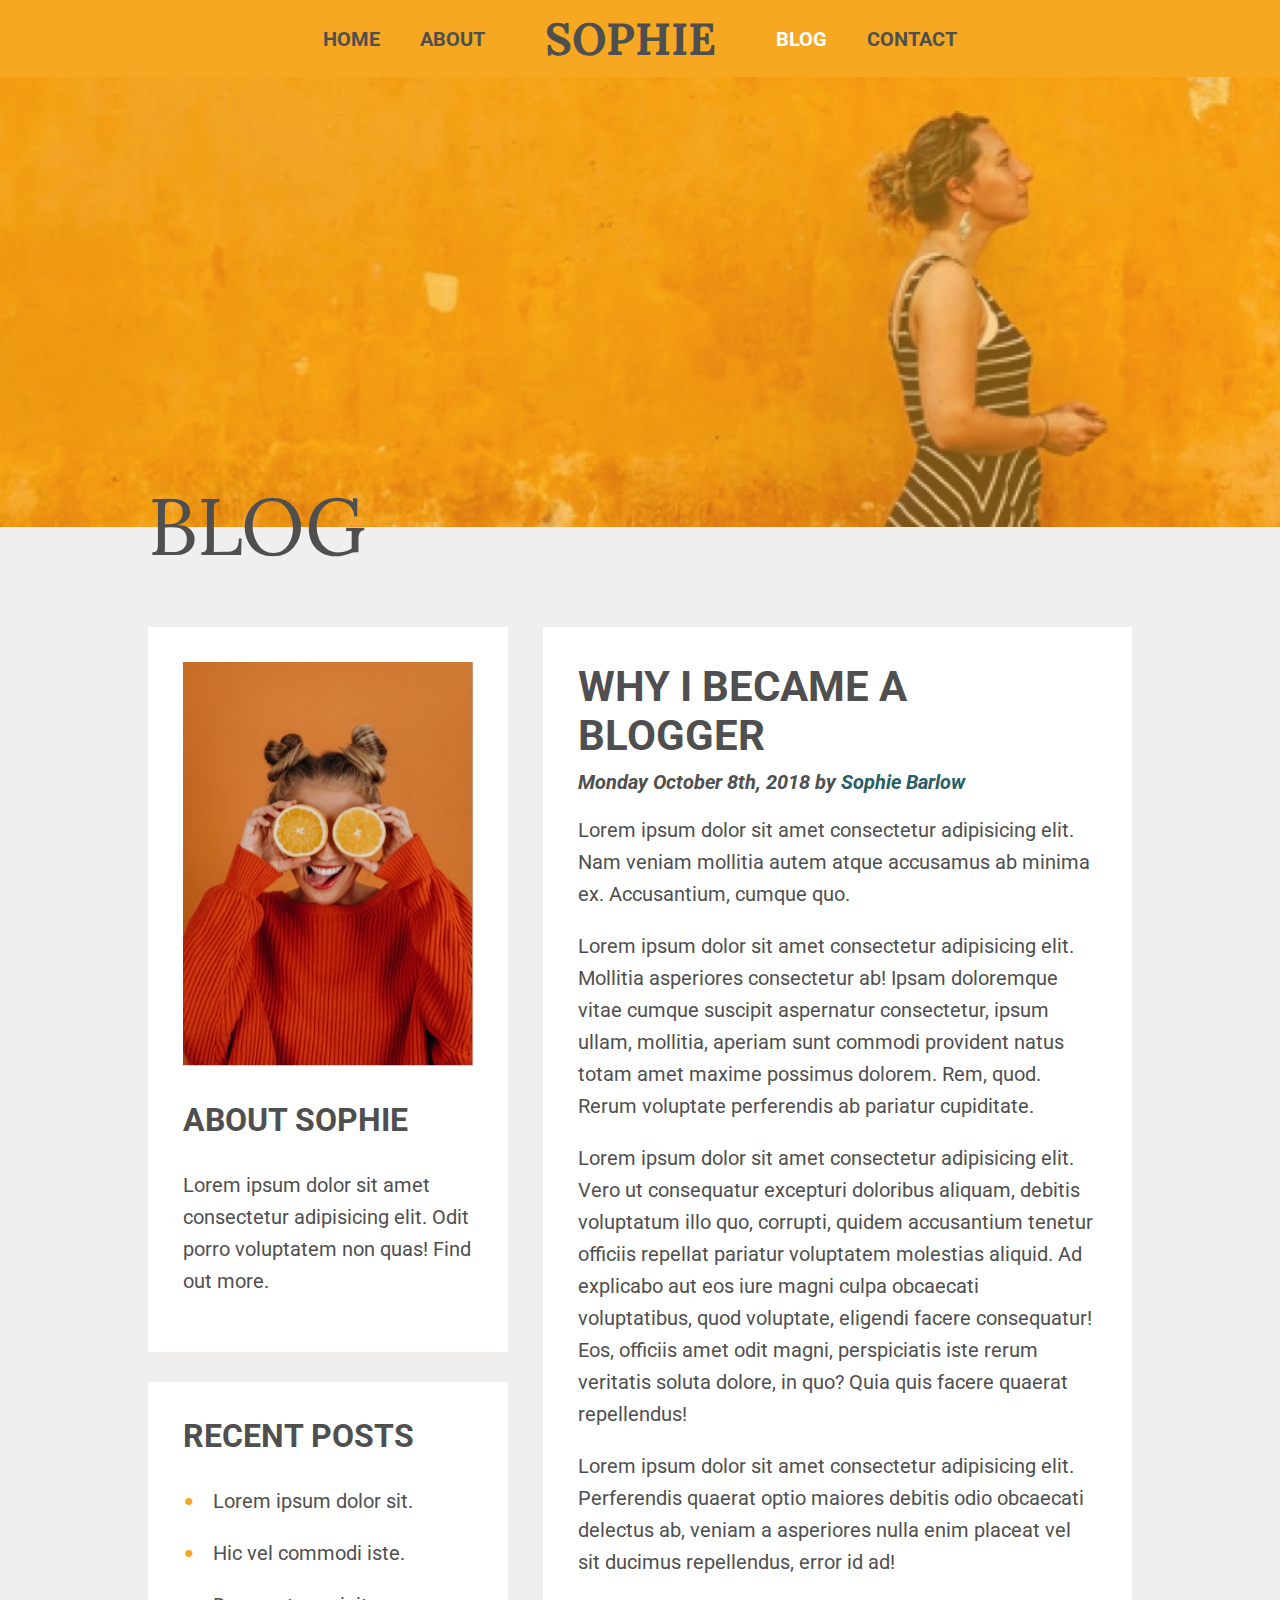
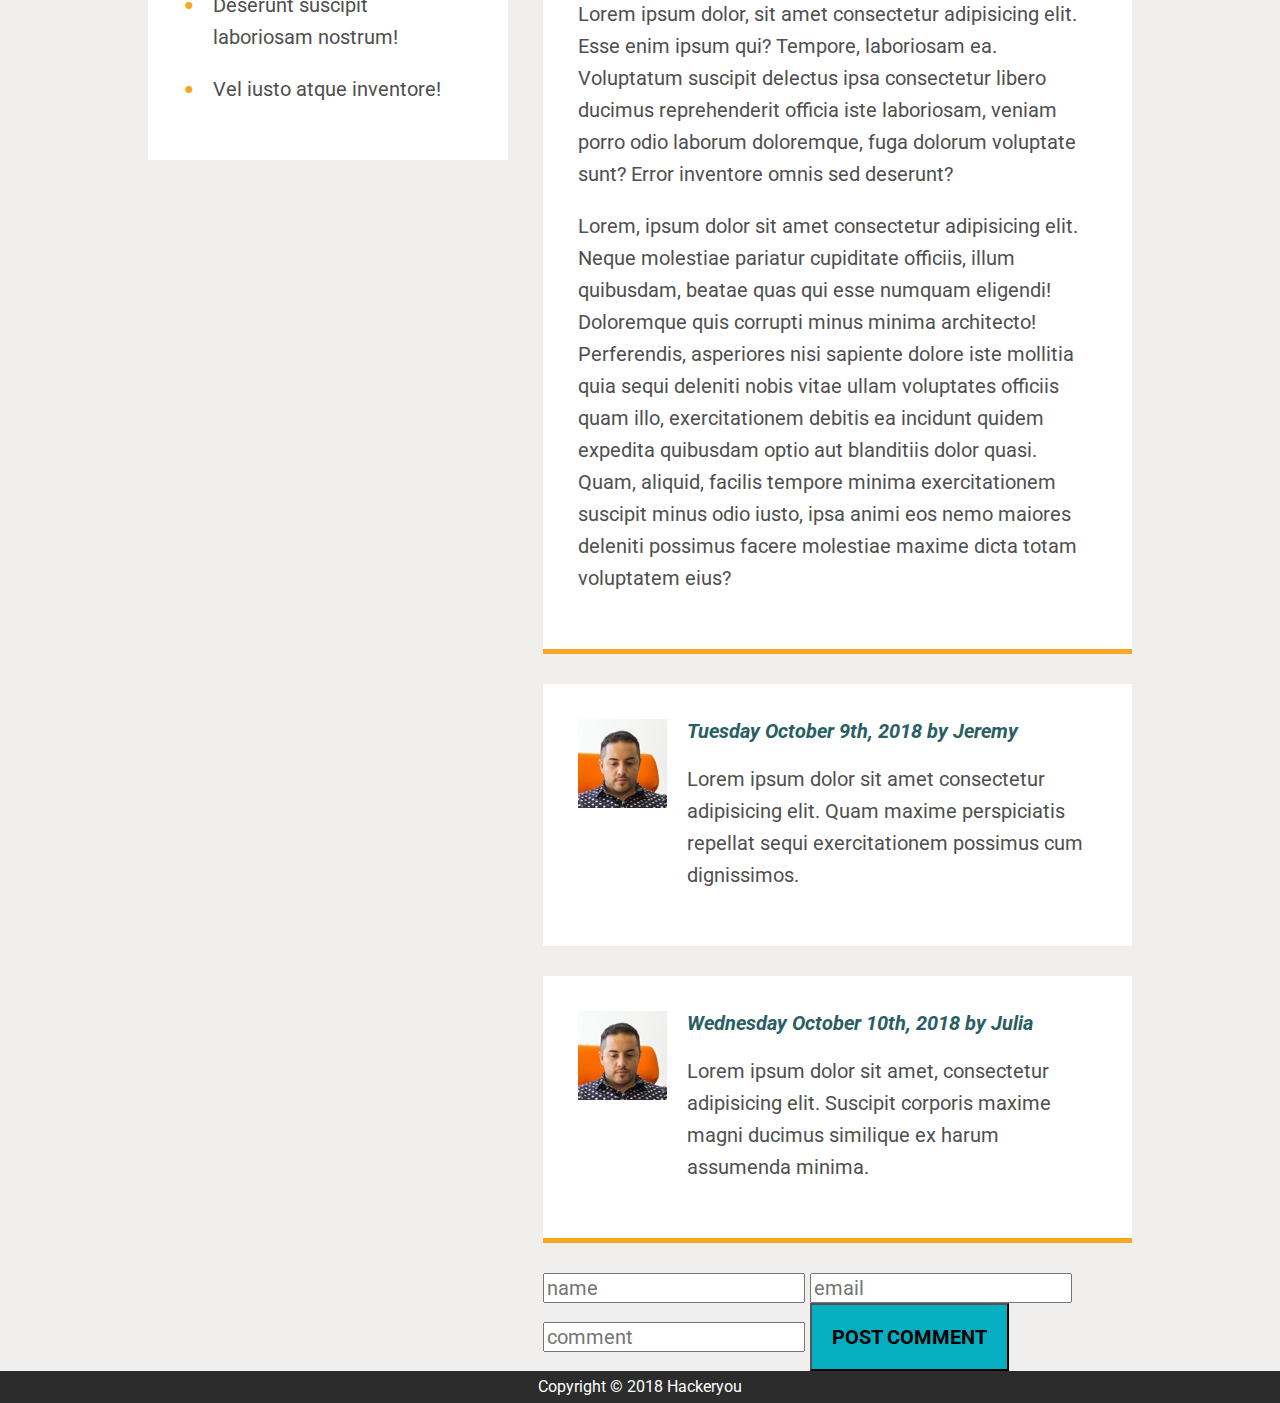
==== blog.html @ 3fe265e9 "blog done" ====
<!DOCTYPE html>
<html lang="en">
<head>
    <meta charset="UTF-8">
    <meta name="viewport" content="width=device-width, initial-scale=1.0">
    <meta http-equiv="X-UA-Compatible" content="ie=edge">
    <title>Blog</title>
    <link href="https://fonts.googleapis.com/css?family=Lora:700|Roboto:400,700" rel="stylesheet">
    <link rel="stylesheet" href="https://use.fontawesome.com/releases/v5.5.0/css/all.css" integrity="sha384-B4dIYHKNBt8Bc12p+WXckhzcICo0wtJAoU8YZTY5qE0Id1GSseTk6S+L3BlXeVIU"
        crossorigin="anonymous">
    <link rel="stylesheet" href="styles/style.css">
</head>
<body>
    <header>
        <nav class="header-nav">
            <ul class="header-nav__list">
                <li class="header-nav__item"><a class="header-nav__item-link" href="#">Home</a></li>
                <li class="header-nav__item"><a class="header-nav__item-link" href="#">About</a></li>
                <li class="header-nav__item header-nav__item--logo"><a class="header-nav__item-link" href="#">
                        <h2 class="logo">Sophie</h2>
                    </a></li>
                <li class="header-nav__item header-nav__item--active"><a class="header-nav__item-link" href="#">Blog</a></li>
                <li class="header-nav__item"><a class="header-nav__item-link" href="#">Contact</a></li>
            </ul>
        </nav>
        <section class="hero--blog">
            <!-- <div class="heading-image--blog">
                <img src="./assets/blog-image-1.jpg" alt="Sophie, running in front of a yellow wall.">
            </div> -->

            <div class="wrapper">
                <div class="hero__element--secondary">
                    <h1 class="title title--blog">Blog</h1>
                </div>
            </div>
        </section>        
    </header>    
    <main class="blog">
        <div class="wrapper">
            <aside class="blog__aside">
                <div class="tile tile--flex">
                    <figure class="tile__image tile__image--large">
                        <img src="assets/blog-image-2.jpg" alt="">
                    </figure>
                    <div class="tile__contents">
                        <h3 class="tile__heading tile__heading--small">About Sophie</h3>
                        <p class="paragraph">Lorem ipsum dolor sit amet consectetur adipisicing elit. Odit porro voluptatem non quas! <a href="#">Find out more.</a></p>
                    </div>
                </div>
                <div class="tile">
                    <div class="tile__contents">
                        <h3 class="tile__heading tile__heading--small">Recent Posts</h3>
                        <ul class="tile__list">
                            <li class="tile__list-item tile__list-item--decorated">
                                <p class="paragraph">Lorem ipsum dolor sit.</p>
                            </li>
                            <li class="tile__list-item tile__list-item--decorated">
                                <p class="paragraph">Hic vel commodi iste.</p>
                            </li>
                            <li class="tile__list-item tile__list-item--decorated">
                                <p class="paragraph">Deserunt suscipit laboriosam nostrum!</p>
                            </li>
                            <li class="tile__list-item tile__list-item--decorated">
                                <p class="paragraph">Vel iusto atque inventore!</p>
                            </li>
                        </ul>
                    </div>
                </div>
            </aside>
            <section class="blog__main">
                <div class="tile tile--border">
                    <div class="tile__contents">
                        <h2 class="tile__heading tile__heading--large">Why I became a blogger</h2>
                        <h4 class="tile__date-and-author blog__date-and-author--most-recent">Monday October 8th, 2018 by <span class="author-name">Sophie Barlow</span></h4>
                        <p class="paragraph">Lorem ipsum dolor sit amet consectetur adipisicing elit. Nam veniam mollitia autem atque accusamus ab minima ex. Accusantium, cumque quo.</p>
                        <p class="paragraph">Lorem ipsum dolor sit amet consectetur adipisicing elit. Mollitia asperiores consectetur ab! Ipsam doloremque vitae cumque suscipit aspernatur consectetur, ipsum ullam, mollitia, aperiam sunt commodi provident natus totam amet maxime possimus dolorem. Rem, quod. Rerum voluptate perferendis ab pariatur cupiditate.</p>
                        <p class="paragraph">Lorem ipsum dolor sit amet consectetur adipisicing elit. Vero ut consequatur excepturi doloribus aliquam, debitis voluptatum illo quo, corrupti, quidem accusantium tenetur officiis repellat pariatur voluptatem molestias aliquid. Ad explicabo aut eos iure magni culpa obcaecati voluptatibus, quod voluptate, eligendi facere consequatur! Eos, officiis amet odit magni, perspiciatis iste rerum veritatis soluta dolore, in quo? Quia quis facere quaerat repellendus!</p>
                        <p class="paragraph">Lorem ipsum dolor sit amet consectetur adipisicing elit. Perferendis quaerat optio maiores debitis odio obcaecati delectus ab, veniam a asperiores nulla enim placeat vel sit ducimus repellendus, error id ad!</p>
                        <p class="paragraph">Lorem ipsum dolor, sit amet consectetur adipisicing elit. Esse enim ipsum qui? Tempore, laboriosam ea. Voluptatum suscipit delectus ipsa consectetur libero ducimus reprehenderit officia iste laboriosam, veniam porro odio laborum doloremque, fuga dolorum voluptate sunt? Error inventore omnis sed deserunt?</p>
                        <p class="paragraph">Lorem, ipsum dolor sit amet consectetur adipisicing elit. Neque molestiae pariatur cupiditate officiis, illum quibusdam, beatae quas qui esse numquam eligendi! Doloremque quis corrupti minus minima architecto! Perferendis, asperiores nisi sapiente dolore iste mollitia quia sequi deleniti nobis vitae ullam voluptates officiis quam illo, exercitationem debitis ea incidunt quidem expedita quibusdam optio aut blanditiis dolor quasi. Quam, aliquid, facilis tempore minima exercitationem suscipit minus odio iusto, ipsa animi eos nemo maiores deleniti possimus facere molestiae maxime dicta totam voluptatem eius?</p>
                    </div>    
                </div>
                <div class="tile tile--author-image">
                    <figure class="author-image">
                        <img src="assets/blog-image-3.jpg" alt="">
                    </figure>
                    <div class="tile__contents">
                        <h4 class="tile__date-and-author tile__date-and-author--archive">Tuesday October 9th, 2018 by Jeremy</h4>
                        <p class="paragraph">Lorem ipsum dolor sit amet consectetur adipisicing elit. Quam maxime perspiciatis repellat sequi exercitationem possimus cum dignissimos.</p>
                    </div>
                </div>
                <div class="tile tile--border tile--author-image">
                    <figure class="author-image">
                        <img src="assets/blog-image-3.jpg" alt="">
                    </figure>
                    <div class="tile__contents">
                        <h4 class="tile__date-and-author tile__date-and-author--archive">Wednesday October 10th, 2018 by Julia</h4>
                        <p class="paragraph">Lorem ipsum dolor sit amet, consectetur adipisicing elit. Suscipit corporis maxime magni ducimus similique ex harum assumenda minima.</p>
                    </div>
                </div>
                <form action="" class="form-styling">
                    <label for="name-of-commenter" class="visuallyHidden"></label>
                    <input type="text" id="name-of-commenter" placeholder="name">
                    <label for="email-of-commenter" class="visuallyHidden"></label>
                    <input type="email" id="email-of-commenter" placeholder="email">
                    <label for="comments" class="visuallyHidden"></label>
                    <input type="text" id="comments" placeholder="comment">
                    <button class="btn">Post comment</button>
                </form>
            </section>
        </div>
    </main> 
    <footer class="legal">
        <p>Copyright &copy; 2018 Hackeryou</p>
    </footer>


</body>
</html>
---- styles/style.css ----
article, aside, details, figcaption, figure, footer, header, hgroup, nav, section, summary {
  display: block; }

audio, canvas, video {
  display: inline-block; }

audio:not([controls]) {
  display: none;
  height: 0; }

[hidden] {
  display: none; }

html {
  font-family: sans-serif;
  -webkit-text-size-adjust: 100%;
  -ms-text-size-adjust: 100%; }

a:focus {
  outline: thin dotted; }

a:active, a:hover {
  outline: 0; }

h1 {
  font-size: 2em; }

abbr[title] {
  border-bottom: 1px dotted; }

b, strong {
  font-weight: 700; }

dfn {
  font-style: italic; }

mark {
  background: #ff0;
  color: #000; }

code, kbd, pre, samp {
  font-family: monospace, serif;
  font-size: 1em; }

pre {
  white-space: pre-wrap;
  word-wrap: break-word; }

q {
  quotes: \201C \201D \2018 \2019; }

small {
  font-size: 80%; }

sub, sup {
  font-size: 75%;
  line-height: 0;
  position: relative;
  vertical-align: baseline; }

sup {
  top: -.5em; }

sub {
  bottom: -.25em; }

img {
  border: 0; }

svg:not(:root) {
  overflow: hidden; }

fieldset {
  border: 1px solid silver;
  margin: 0 2px;
  padding: .35em .625em .75em; }

button, input, select, textarea {
  font-family: inherit;
  font-size: 100%;
  margin: 0; }

button, input {
  line-height: normal; }

button, html input[type=button], input[type=reset], input[type=submit] {
  -webkit-appearance: button;
  cursor: pointer; }

button[disabled], input[disabled] {
  cursor: default; }

input[type=checkbox], input[type=radio] {
  -webkit-box-sizing: border-box;
  box-sizing: border-box;
  padding: 0; }

input[type=search] {
  -webkit-appearance: textfield;
  -moz-box-sizing: content-box;
  -webkit-box-sizing: content-box;
  box-sizing: content-box; }

input[type=search]::-webkit-search-cancel-button, input[type=search]::-webkit-search-decoration {
  -webkit-appearance: none; }

textarea {
  overflow: auto;
  vertical-align: top; }

table {
  border-collapse: collapse;
  border-spacing: 0; }

body, figure {
  margin: 0; }

legend, button::-moz-focus-inner, input::-moz-focus-inner {
  border: 0;
  padding: 0; }

.clearfix:after {
  visibility: hidden;
  display: block;
  font-size: 0;
  content: '';
  clear: both;
  height: 0; }

* {
  -moz-box-sizing: border-box;
  -webkit-box-sizing: border-box;
  box-sizing: border-box; }

html {
  font-size: 62.5%; }

body {
  font-family: 'Roboto', sans-serif;
  color: #4f4f4f;
  font-weight: 400;
  font-size: 2rem; }

.visuallyhidden:not(:focus):not(:active) {
  position: absolute;
  width: 1px;
  height: 1px;
  margin: -1px;
  border: 0;
  padding: 0;
  white-space: nowrap;
  -webkit-clip-path: inset(100%);
  clip-path: inset(100%);
  clip: rect(0 0 0 0);
  overflow: hidden; }

img {
  display: block;
  width: 100%; }

li,
ul {
  padding: 0;
  margin: 0; }

li {
  list-style: none; }

h1, h2, h3, h4 {
  margin: 0;
  padding: 0; }

a {
  color: inherit;
  text-decoration: inherit; }

.wrapper {
  max-width: 1280px;
  width: 80%;
  margin: 0 auto;
  padding: 0 20px; }

.paragraph {
  font-family: 'Roboto', sans-serif;
  color: #4f4f4f;
  font-weight: bold;
  text-decoration: none;
  font-size: 2rem;
  font-weight: 400;
  line-height: 32px;
  padding-bottom: 40px; }

.tile {
  padding: 20px;
  background: #fff;
  margin-bottom: 20px; }

.header-nav {
  background: #f6a823;
  font-family: 'Roboto', sans-serif;
  color: #4f4f4f;
  font-weight: bold;
  text-decoration: none;
  font-size: 2rem; }
  .header-nav__list {
    display: -webkit-box;
    display: -ms-flexbox;
    display: flex;
    -webkit-box-pack: center;
    -ms-flex-pack: center;
    justify-content: center;
    -webkit-box-align: center;
    -ms-flex-align: center;
    align-items: center;
    text-transform: uppercase; }
  .header-nav__item {
    display: -webkit-box;
    display: -ms-flexbox;
    display: flex;
    list-style: none;
    margin: none; }
    .header-nav__item--logo {
      padding: 0 20px;
      list-style: none;
      font-family: 'Lora', serif;
      color: #4f4f4f;
      font-weight: 400;
      text-decoration: none;
      font-size: 3rem; }
    .header-nav__item--active {
      color: #fff; }
  .header-nav__item-link {
    padding: 10px 20px; }

.hero--index {
  background-color: #f6a823;
  display: -webkit-box;
  display: -ms-flexbox;
  display: flex;
  -webkit-box-align: center;
  -ms-flex-align: center;
  align-items: center; }

.hero--blog, .hero--contact {
  background-image: url(../assets/blog-image-1.jpg);
  background-size: cover;
  background-position: center;
  background-repeat: no-repeat;
  height: 50vh;
  display: -webkit-box;
  display: -ms-flexbox;
  display: flex;
  -webkit-box-align: end;
  -ms-flex-align: end;
  align-items: flex-end; }

.hero--contact {
  background-image: url(../assets/contact-image-1.jpg); }

.hero--index-flex-wrapper {
  display: -webkit-box;
  display: -ms-flexbox;
  display: flex;
  -webkit-box-pack: justify;
  -ms-flex-pack: justify;
  justify-content: space-between;
  -webkit-box-align: center;
  -ms-flex-align: center;
  align-items: center; }

.hero__element--primary {
  display: -webkit-box;
  display: -ms-flexbox;
  display: flex;
  -webkit-box-align: center;
  -ms-flex-align: center;
  align-items: center;
  padding-right: 20px;
  position: relative; }
  .hero__element--primary::before {
    content: "";
    display: block;
    background-image: url(../assets/circle-text.png);
    background-repeat: no-repeat;
    width: 250px;
    height: 250px;
    position: absolute;
    top: -37px;
    left: -54px; }

.hero__element--secondary {
  position: relative;
  top: 30px; }

.hero__element--image {
  width: 45.6%;
  -webkit-box-shadow: 20px 20px #fff;
  box-shadow: 20px 20px #fff;
  position: relative;
  top: 40px; }

.title {
  text-transform: uppercase; }
  .title--index {
    font-family: 'Lora', serif;
    color: #4f4f4f;
    font-weight: 400;
    text-decoration: none;
    font-size: 12rem; }
  .title--blog, .title--contact {
    font-family: 'Lora', serif;
    color: #4f4f4f;
    font-weight: 400;
    text-decoration: none;
    font-size: 8rem;
    position: relative;
    top: 20px; }

.section-blurb {
  padding: 100px 0 120px 0; }
  .section-blurb .wrapper {
    display: -webkit-box;
    display: -ms-flexbox;
    display: flex; }
  .section-blurb__image {
    width: 30%;
    height: 100%;
    margin-right: 40px;
    -webkit-box-shadow: 20px 20px #f6a823;
    box-shadow: 20px 20px #f6a823; }
  .section-blurb__contents--beside-image {
    width: 65%; }
  .section-blurb--grey {
    background-color: #f0efed; }
  .section-blurb__heading, .tile__heading {
    text-transform: uppercase;
    padding: 0 0 10px 0; }
    .section-blurb__heading--large, .tile__heading--large {
      font-family: 'Roboto', sans-serif;
      color: #4f4f4f;
      font-weight: bold;
      text-decoration: none;
      font-size: 4.2rem; }
    .section-blurb__heading--small, .tile__heading--small {
      font-family: 'Roboto', sans-serif;
      color: #4f4f4f;
      font-weight: bold;
      text-decoration: none;
      font-size: 3.2rem; }

.btn {
  background: #05afc1;
  padding: 20px;
  text-transform: uppercase;
  font-weight: bold; }

.blog-preview--first {
  background: -webkit-gradient(linear, left top, right top, color-stop(50%, #a82706), color-stop(50%, rgba(0, 0, 0, 0)));
  background: -webkit-linear-gradient(left, #a82706 50%, rgba(0, 0, 0, 0) 50%);
  background: -o-linear-gradient(left, #a82706 50%, rgba(0, 0, 0, 0) 50%);
  background: linear-gradient(to right, #a82706 50%, rgba(0, 0, 0, 0) 50%);
  position: relative;
  top: -40px; }
  .blog-preview--first .section-blurb {
    padding: 70px 0 90px 100px; }
    .blog-preview--first .section-blurb__contents {
      position: relative;
      top: 70px; }
  .blog-preview--first .blog-preview__graphic {
    position: relative;
    top: -20px;
    right: 20px; }
  .blog-preview--first .blog-preview__content {
    position: relative;
    top: 70px; }

.blog-preview--second {
  background: -webkit-gradient(linear, left top, right top, color-stop(50%, rgba(0, 0, 0, 0)), color-stop(50%, #f6a823));
  background: -webkit-linear-gradient(left, rgba(0, 0, 0, 0) 50%, #f6a823 50%);
  background: -o-linear-gradient(left, rgba(0, 0, 0, 0) 50%, #f6a823 50%);
  background: linear-gradient(to right, rgba(0, 0, 0, 0) 50%, #f6a823 50%);
  position: relative;
  bottom: -40px; }
  .blog-preview--second .section-blurb {
    padding: 70px 100px 90px 0;
    text-align: right; }
    .blog-preview--second .section-blurb__contents {
      position: relative;
      bottom: 90px; }
  .blog-preview--second .wrapper {
    -webkit-box-orient: horizontal;
    -webkit-box-direction: reverse;
    -ms-flex-direction: row-reverse;
    flex-direction: row-reverse; }
  .blog-preview--second .blog-preview__graphic {
    position: relative;
    top: -20px;
    right: 20px; }

.blog-preview--first .wrapper,
.blog-preview--second .wrapper {
  display: -webkit-box;
  display: -ms-flexbox;
  display: flex; }

.blog-preview__contents {
  width: 50%; }

.blog-preview__graphic {
  width: 50%; }

.site-map-nav {
  background: #f0efed; }
  .site-map-nav__list {
    display: -webkit-box;
    display: -ms-flexbox;
    display: flex;
    -ms-flex-wrap: wrap;
    flex-wrap: wrap;
    padding: 100px 0; }
  .site-map-nav__item {
    -webkit-box-flex: 1;
    -ms-flex: 1 0 450px;
    flex: 1 0 450px;
    list-style: none;
    padding-left: 30px; }
  .site-map-nav__icon-and-blurb {
    display: -webkit-box;
    display: -ms-flexbox;
    display: flex; }
  .site-map-nav__icon {
    display: -webkit-box;
    display: -ms-flexbox;
    display: flex;
    padding-right: 20px; }
    .site-map-nav__icon .icon {
      background: #f6a823;
      border-radius: 50%;
      width: 35px;
      height: 35px;
      display: -webkit-box;
      display: -ms-flexbox;
      display: flex;
      -webkit-box-pack: center;
      -ms-flex-pack: center;
      justify-content: center;
      -webkit-box-align: center;
      -ms-flex-align: center;
      align-items: center; }
  .site-map-nav .section-blurb {
    padding: 0; }

.gallery__list {
  display: -webkit-box;
  display: -ms-flexbox;
  display: flex;
  -ms-flex-pack: distribute;
  justify-content: space-around;
  -ms-flex-wrap: wrap;
  flex-wrap: wrap;
  padding: 100px 0; }

.gallery__item {
  -webkit-box-flex: 1;
  -ms-flex-positive: 1;
  flex-grow: 1;
  max-width: 31%;
  min-width: 300px;
  padding-bottom: 20px; }

.blog {
  background: #f0efed;
  padding-top: 100px; }
  .blog .wrapper {
    display: -webkit-box;
    display: -ms-flexbox;
    display: flex;
    -ms-flex-wrap: wrap;
    flex-wrap: wrap;
    -webkit-box-pack: justify;
    -ms-flex-pack: justify;
    justify-content: space-between; }
  .blog__aside {
    -webkit-box-flex: 1;
    -ms-flex: 1 0 250px;
    flex: 1 0 250px;
    margin-right: 35px; }
  .blog__main {
    -webkit-box-flex: 1;
    -ms-flex: 1 0 480px;
    flex: 1 0 480px; }

@media (max-width: 1060px) {
  .blog__aside {
    margin-right: 0; } }

.tile {
  padding: 35px;
  background: #fff;
  margin-bottom: 30px; }
  .tile--flex {
    display: -webkit-box;
    display: -ms-flexbox;
    display: flex;
    -ms-flex-wrap: wrap;
    flex-wrap: wrap;
    -webkit-box-orient: horizontal;
    -webkit-box-direction: normal;
    -ms-flex-direction: row;
    flex-direction: row; }
  .tile__image {
    -webkit-box-flex: 2;
    -ms-flex-positive: 2;
    flex-grow: 2;
    -ms-flex-preferred-size: 250px;
    flex-basis: 250px;
    margin-bottom: 35px; }
  .tile__contents {
    -webkit-box-flex: 3;
    -ms-flex-positive: 3;
    flex-grow: 3;
    -ms-flex-preferred-size: 250px;
    flex-basis: 250px; }
  .tile__list-item--decorated {
    padding-left: 30px;
    position: relative; }
    .tile__list-item--decorated::before {
      content: "\2022";
      color: #f6a823;
      font-size: 3.5rem;
      display: block;
      width: 20px;
      height: 20px;
      position: absolute;
      left: 0;
      top: -3px; }
  .tile__date-and-author {
    font-style: italic; }
    .tile__date-and-author .author-name, .tile__date-and-author--archive {
      color: #285e64; }
  .tile--author-image {
    display: -webkit-box;
    display: -ms-flexbox;
    display: flex; }
    .tile--author-image .author-image {
      padding-right: 20px; }
  .tile--border {
    border-bottom: 5px solid #f6a823; }
  .tile .paragraph {
    padding-bottom: 0; }

@media (max-width: 1065px) {
  .tile__image {
    margin-right: 35px;
    margin-bottom: 0;
    -ms-flex-preferred-size: 180px;
    flex-basis: 180px; }
  .tile__contents {
    -ms-flex-preferred-size: 180px;
    flex-basis: 180px; } }

@media (max-width: 625px) {
  .tile__image {
    margin-right: 0;
    margin-bottom: 35px; } }

.legal {
  background: #2c2c2c;
  text-align: center;
  color: #fff;
  font-size: 1.6rem;
  line-height: 2; }
  .legal p {
    margin: 0; }
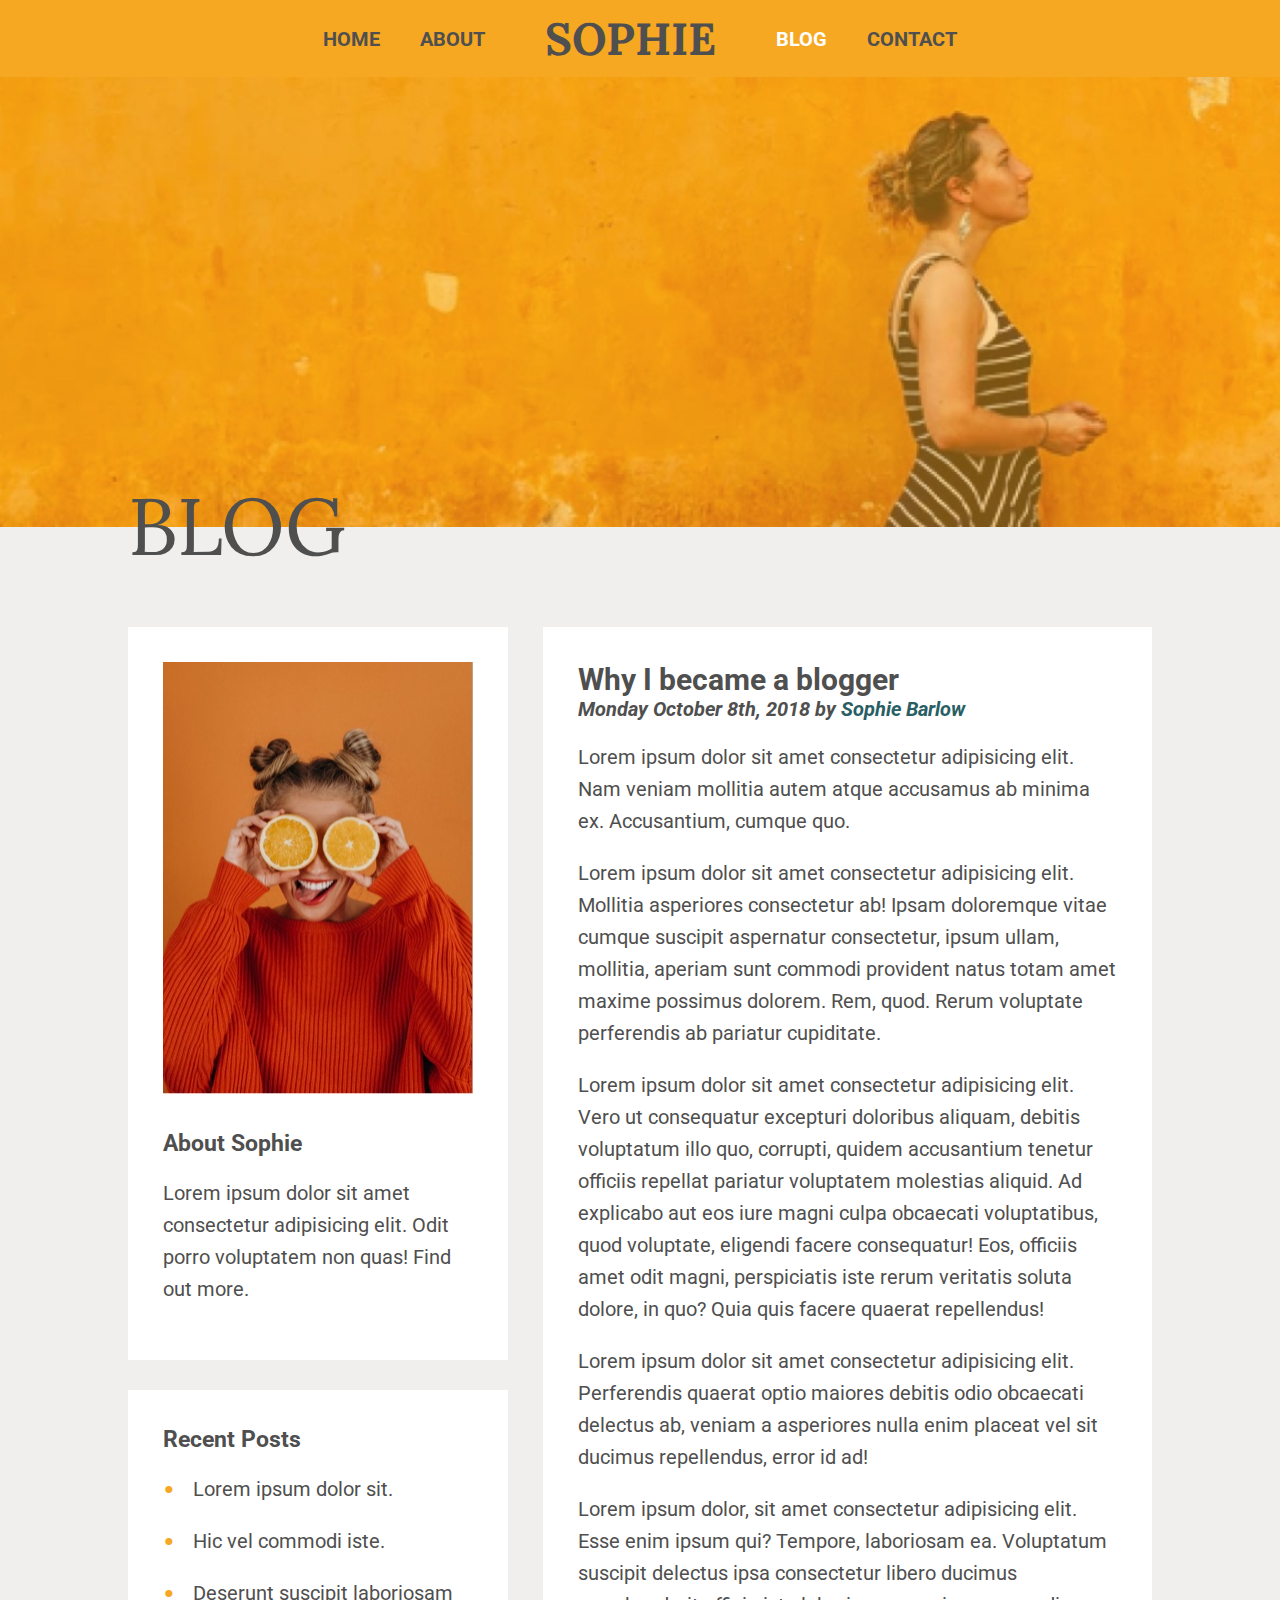
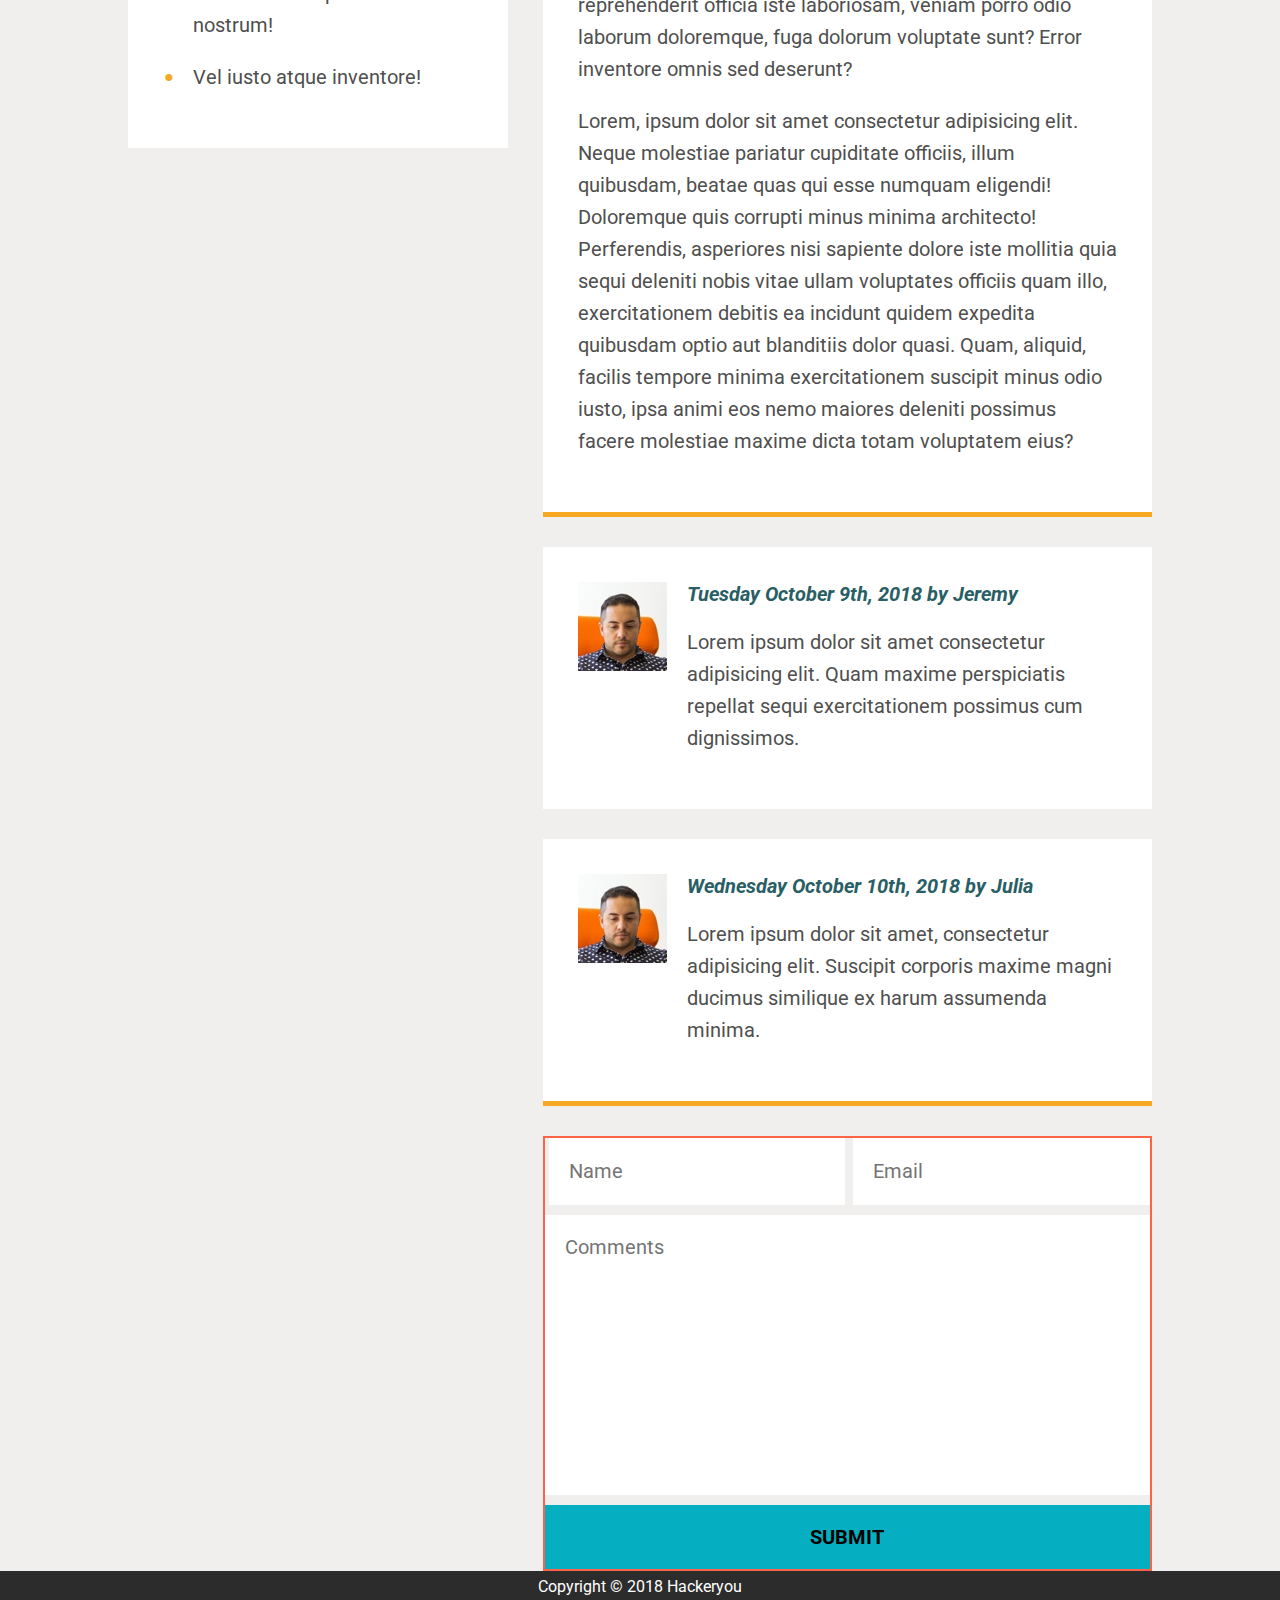
==== commit 84b2602a: "computer is acting weird git status clear" ====
--- a/blog.html
+++ b/blog.html
@@ -99,13 +99,17 @@
                     </div>
                 </div>
                 <form action="" class="form-styling">
-                    <label for="name-of-commenter" class="visuallyHidden"></label>
-                    <input type="text" id="name-of-commenter" placeholder="name">
-                    <label for="email-of-commenter" class="visuallyHidden"></label>
-                    <input type="email" id="email-of-commenter" placeholder="email">
-                    <label for="comments" class="visuallyHidden"></label>
-                    <input type="text" id="comments" placeholder="comment">
-                    <button class="btn">Post comment</button>
+                    <div class="form-styling__user">
+                        <label for="name" class="visuallyHidden"></label>
+                        <input type="text" name="user-name" class="form-styling__user-info" id="name" placeholder="Name">
+                        <label for="email" class="visuallyHidden"></label>
+                        <input type="email" name="user-email" class="form-styling__user-info" id="email" placeholder="Email">
+                    </div>
+                    <div class="form-styling__comments">
+                        <label for="comments" class="visuallyHidden"></label>
+                        <textarea name="comments" id="comments" cols="30" rows="10" placeholder="Comments"></textarea>
+                    </div>
+                    <button class="btn">Submit</button>
                 </form>
             </section>
         </div>
--- a/styles/style.css
+++ b/styles/style.css
@@ -177,8 +177,7 @@
 .wrapper {
   max-width: 1280px;
   width: 80%;
-  margin: 0 auto;
-  padding: 0 20px; }
+  margin: 0 auto; }
 
 .paragraph {
   font-family: 'Roboto', sans-serif;
@@ -190,10 +189,9 @@
   line-height: 32px;
   padding-bottom: 40px; }
 
-.tile {
-  padding: 20px;
-  background: #fff;
-  margin-bottom: 20px; }
+@media (max-width: 1000px) {
+  .wrapper {
+    width: 90%; } }
 
 .header-nav {
   background: #f6a823;
@@ -316,6 +314,14 @@
     position: relative;
     top: 20px; }
 
+@media (max-width: 1000px) {
+  .hero--index {
+    height: 50vh; }
+  .hero__element--image {
+    display: none; }
+  .hero__element--primary {
+    margin: auto; } }
+
 .section-blurb {
   padding: 100px 0 120px 0; }
   .section-blurb .wrapper {
@@ -332,16 +338,16 @@
     width: 65%; }
   .section-blurb--grey {
     background-color: #f0efed; }
-  .section-blurb__heading, .tile__heading {
+  .section-blurb__heading, .tile .social-nav__heading {
     text-transform: uppercase;
     padding: 0 0 10px 0; }
-    .section-blurb__heading--large, .tile__heading--large {
+    .section-blurb__heading--large, .tile .social-nav--large {
       font-family: 'Roboto', sans-serif;
       color: #4f4f4f;
       font-weight: bold;
       text-decoration: none;
       font-size: 4.2rem; }
-    .section-blurb__heading--small, .tile__heading--small {
+    .section-blurb__heading--small, .tile .social-nav--small {
       font-family: 'Roboto', sans-serif;
       color: #4f4f4f;
       font-weight: bold;
@@ -409,6 +415,26 @@
 .blog-preview__graphic {
   width: 50%; }
 
+@media (max-width: 1000px) {
+  .blog-preview--first {
+    position: static; }
+    .blog-preview--first .section-blurb {
+      padding: 70px 0 90px 100px; }
+      .blog-preview--first .section-blurb__contents {
+        position: static; }
+    .blog-preview--first .blog-preview__graphic {
+      position: static; }
+    .blog-preview--first .blog-preview__content {
+      position: static; }
+  .blog-preview--second {
+    position: static; }
+    .blog-preview--second .section-blurb {
+      padding: 70px 100px 90px 0; }
+      .blog-preview--second .section-blurb__contents {
+        position: static; }
+    .blog-preview--second .blog-preview__graphic {
+      position: static; } }
+
 .site-map-nav {
   background: #f0efed; }
   .site-map-nav__list {
@@ -498,6 +524,17 @@
   padding: 35px;
   background: #fff;
   margin-bottom: 30px; }
+  .tile .social-nav__list {
+    display: -webkit-box;
+    display: -ms-flexbox;
+    display: flex;
+    margin-bottom: 20px; }
+  .tile .social-nav__list-item {
+    padding-right: 20px;
+    font-size: 3rem; }
+  .tile .social-nav__list-item-link {
+    padding-right: 20px;
+    color: #f6a823; }
   .tile--flex {
     display: -webkit-box;
     display: -ms-flexbox;
@@ -546,6 +583,8 @@
       padding-right: 20px; }
   .tile--border {
     border-bottom: 5px solid #f6a823; }
+  .tile--contacts {
+    margin-right: 35px; }
   .tile .paragraph {
     padding-bottom: 0; }
 
@@ -564,6 +603,45 @@
     margin-right: 0;
     margin-bottom: 35px; } }
 
+.form-styling {
+  border: 2px solid tomato;
+  -webkit-box-flex: 1;
+  -ms-flex-positive: 1;
+  flex-grow: 1; }
+  .form-styling__user {
+    display: -webkit-box;
+    display: -ms-flexbox;
+    display: flex;
+    -webkit-box-pack: justify;
+    -ms-flex-pack: justify;
+    justify-content: space-between;
+    -ms-flex-wrap: wrap;
+    flex-wrap: wrap; }
+  .form-styling__user-info {
+    display: block;
+    border: none;
+    margin-bottom: 10px;
+    line-height: 65px;
+    padding-left: 20px;
+    width: 49%; }
+  .form-styling__comments [name="comments"] {
+    width: 100%;
+    padding: 20px;
+    border: none;
+    resize: none;
+    margin-bottom: 10px; }
+  .form-styling .btn {
+    width: 100%;
+    border: none; }
+
+.contact {
+  background: #f0efed;
+  padding: 100px 0; }
+  .contact .wrapper {
+    display: -webkit-box;
+    display: -ms-flexbox;
+    display: flex; }
+
 .legal {
   background: #2c2c2c;
   text-align: center;
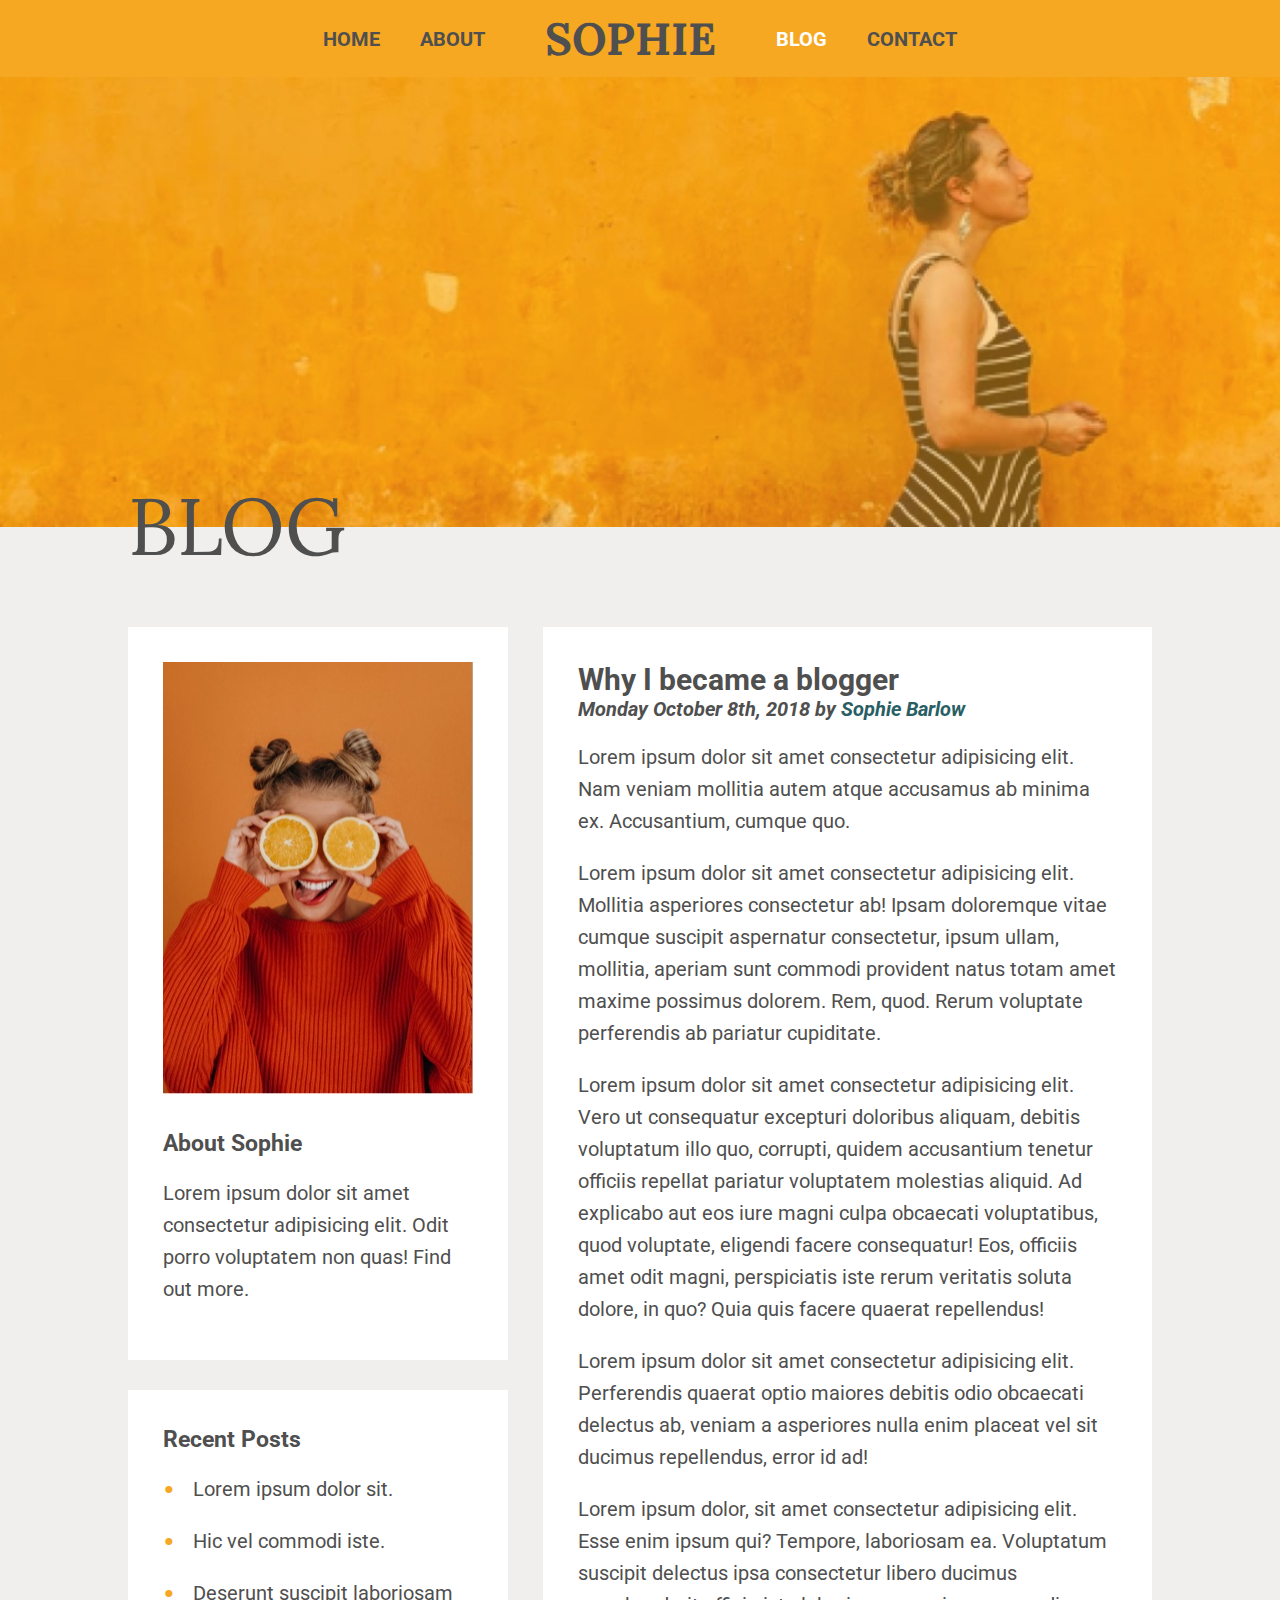
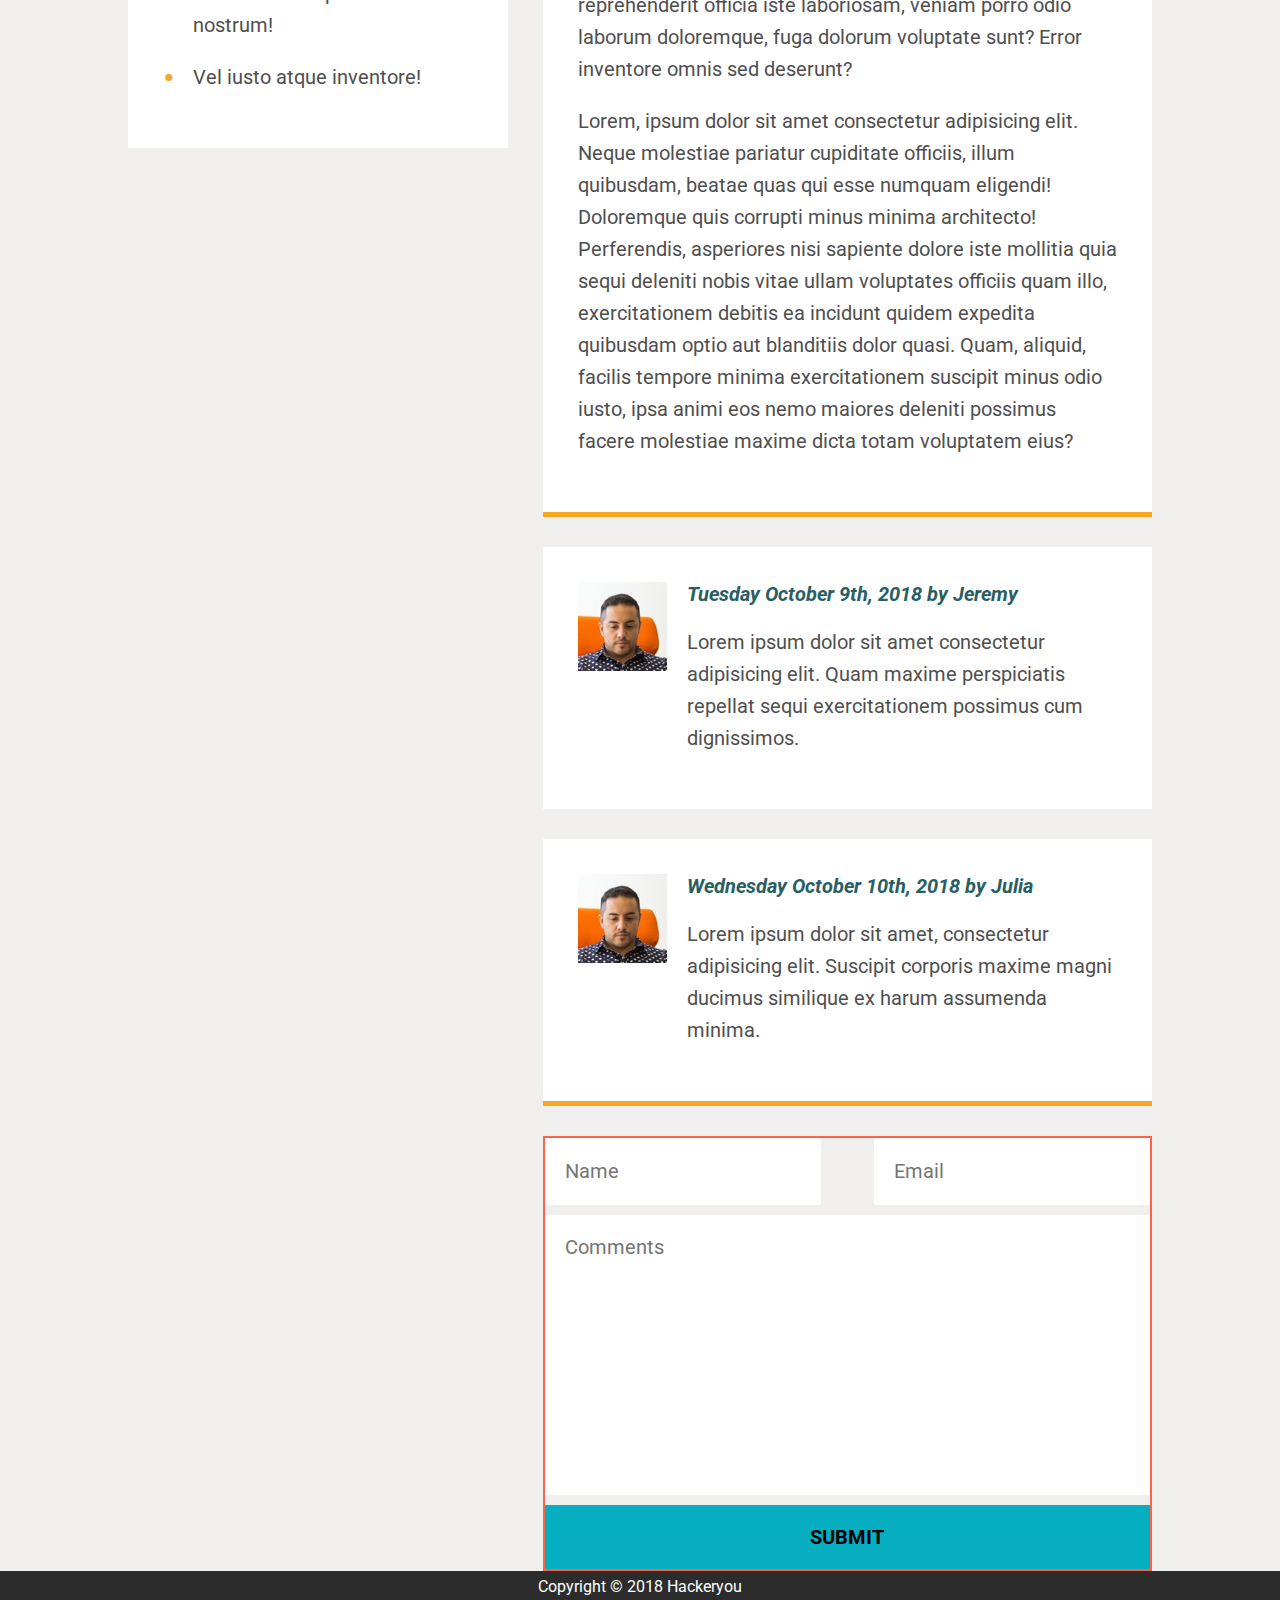
==== commit cefaecfc: "early morning push" ====
--- a/blog.html
+++ b/blog.html
@@ -14,13 +14,13 @@
     <header>
         <nav class="header-nav">
             <ul class="header-nav__list">
-                <li class="header-nav__item"><a class="header-nav__item-link" href="#">Home</a></li>
-                <li class="header-nav__item"><a class="header-nav__item-link" href="#">About</a></li>
-                <li class="header-nav__item header-nav__item--logo"><a class="header-nav__item-link" href="#">
+                <li class="header-nav__item"><a class="header-nav__item-link" href="index.html">Home</a></li>
+                <li class="header-nav__item"><a class="header-nav__item-link" href="index.html">About</a></li>
+                <li class="header-nav__item header-nav__item--logo"><a class="header-nav__item-link" href="index.html">
                         <h2 class="logo">Sophie</h2>
                     </a></li>
-                <li class="header-nav__item header-nav__item--active"><a class="header-nav__item-link" href="#">Blog</a></li>
-                <li class="header-nav__item"><a class="header-nav__item-link" href="#">Contact</a></li>
+                <li class="header-nav__item header-nav__item--active"><a class="header-nav__item-link" href="blog.html">Blog</a></li>
+                <li class="header-nav__item"><a class="header-nav__item-link" href="contact.html">Contact</a></li>
             </ul>
         </nav>
         <section class="hero--blog">
@@ -100,10 +100,14 @@
                 </div>
                 <form action="" class="form-styling">
                     <div class="form-styling__user">
-                        <label for="name" class="visuallyHidden"></label>
-                        <input type="text" name="user-name" class="form-styling__user-info" id="name" placeholder="Name">
-                        <label for="email" class="visuallyHidden"></label>
-                        <input type="email" name="user-email" class="form-styling__user-info" id="email" placeholder="Email">
+                        <div class="user-name">
+                            <label for="name" class="visuallyHidden"></label>
+                            <input type="text" name="user-name" class="form-styling__user-info" id="name" placeholder="Name">
+                        </div>
+                        <div class="user-email">
+                            <label for="email" class="visuallyHidden"></label>
+                            <input type="email" name="user-email" class="form-styling__user-info" id="email" placeholder="Email">
+                        </div>
                     </div>
                     <div class="form-styling__comments">
                         <label for="comments" class="visuallyHidden"></label>
--- a/styles/style.css
+++ b/styles/style.css
@@ -324,7 +324,7 @@
 
 .section-blurb {
   padding: 100px 0 120px 0; }
-  .section-blurb .wrapper {
+  .section-blurb__with-image {
     display: -webkit-box;
     display: -ms-flexbox;
     display: flex; }
@@ -354,11 +354,66 @@
       text-decoration: none;
       font-size: 3.2rem; }
 
+@media (max-width: 900px) {
+  .section-blurb {
+    text-align: center; }
+    .section-blurb__with-image {
+      display: -webkit-box;
+      display: -ms-flexbox;
+      display: flex;
+      -webkit-box-orient: vertical;
+      -webkit-box-direction: normal;
+      -ms-flex-direction: column;
+      flex-direction: column;
+      -webkit-box-align: center;
+      -ms-flex-align: center;
+      align-items: center; }
+    .section-blurb__image {
+      width: 60%;
+      margin: 0 auto;
+      -webkit-box-shadow: 20px 20px #f6a823;
+      box-shadow: 20px 20px #f6a823;
+      margin-bottom: 80px; }
+    .section-blurb__contents--beside-image {
+      width: 100%; } }
+
+@media (max-width: 600px) {
+  .section-blurb {
+    padding: 50px 0 80px 0; }
+    .section-blurb .wrapper {
+      width: 100%; }
+    .section-blurb__with-image {
+      width: 95%; }
+    .section-blurb__image {
+      width: 100%;
+      border-top: 8px solid #f6a823;
+      -webkit-box-shadow: none;
+      box-shadow: none; } }
+
+@media (max-width: 400px) {
+  .section-blurb .paragraph {
+    display: none; }
+  .section-blurb__heading, .tile .social-nav__heading {
+    padding-bottom: 40px; } }
+
 .btn {
   background: #05afc1;
   padding: 20px;
   text-transform: uppercase;
   font-weight: bold; }
+
+.blog-preview__contents {
+  width: 50%; }
+
+.blog-preview__graphic {
+  position: relative;
+  width: 50%; }
+  .blog-preview__graphic--dog {
+    top: -20px;
+    right: 20px; }
+  .blog-preview__graphic--umbrella {
+    top: -20px;
+    right: 20px; }
 
 .blog-preview--first {
   background: -webkit-gradient(linear, left top, right top, color-stop(50%, #a82706), color-stop(50%, rgba(0, 0, 0, 0)));
@@ -372,13 +427,8 @@
     .blog-preview--first .section-blurb__contents {
       position: relative;
       top: 70px; }
-  .blog-preview--first .blog-preview__graphic {
-    position: relative;
-    top: -20px;
-    right: 20px; }
-  .blog-preview--first .blog-preview__content {
-    position: relative;
-    top: 70px; }
+  .blog-preview--first .blog-preview__contents {
+    position: relative; }
 
 .blog-preview--second {
   background: -webkit-gradient(linear, left top, right top, color-stop(50%, rgba(0, 0, 0, 0)), color-stop(50%, #f6a823));
@@ -398,10 +448,6 @@
     -webkit-box-direction: reverse;
     -ms-flex-direction: row-reverse;
     flex-direction: row-reverse; }
-  .blog-preview--second .blog-preview__graphic {
-    position: relative;
-    top: -20px;
-    right: 20px; }
 
 .blog-preview--first .wrapper,
 .blog-preview--second .wrapper {
@@ -409,31 +455,88 @@
   display: -ms-flexbox;
   display: flex; }
 
-.blog-preview__contents {
-  width: 50%; }
-
-.blog-preview__graphic {
-  width: 50%; }
-
-@media (max-width: 1000px) {
+@media (max-width: 1100px) {
+  .blog-preview .wrapper {
+    -webkit-box-orient: vertical;
+    -webkit-box-direction: normal;
+    -ms-flex-direction: column;
+    flex-direction: column;
+    width: 100%; }
   .blog-preview--first {
+    background: none;
+    position: static;
+    width: 100%; }
+  .blog-preview .section-blurb {
+    padding: 0; }
+    .blog-preview .section-blurb__contents {
+      position: static;
+      width: 100%; }
+  .blog-preview__graphic {
+    position: static;
+    width: 100%;
+    display: -webkit-box;
+    display: -ms-flexbox;
+    display: flex; }
+    .blog-preview__graphic--dog {
+      background-color: #a82706; }
+    .blog-preview__graphic--umbrella {
+      background-color: #f6a823; }
+    .blog-preview__graphic-image {
+      margin: auto;
+      width: 60%;
+      position: relative;
+      bottom: 30px; }
+  .blog-preview__contents {
+    position: static;
+    width: 100%;
+    text-align: center;
+    padding: 80px 0; }
+  .blog-preview--second {
+    background: none;
     position: static; }
-    .blog-preview--first .section-blurb {
-      padding: 70px 0 90px 100px; }
-      .blog-preview--first .section-blurb__contents {
-        position: static; }
-    .blog-preview--first .blog-preview__graphic {
-      position: static; }
-    .blog-preview--first .blog-preview__content {
-      position: static; }
-  .blog-preview--second {
-    position: static; }
+    .blog-preview--second .wrapper {
+      -webkit-box-orient: vertical;
+      -webkit-box-direction: normal;
+      -ms-flex-direction: column;
+      flex-direction: column; }
     .blog-preview--second .section-blurb {
-      padding: 70px 100px 90px 0; }
+      padding: 0; }
       .blog-preview--second .section-blurb__contents {
-        position: static; }
+        position: static;
+        text-align: center; }
     .blog-preview--second .blog-preview__graphic {
       position: static; } }
+
+@media (max-width: 700px) {
+  .blog-preview--first .wrapper,
+  .blog-preview--second .wrapper {
+    margin: 0;
+    padding: 0;
+    width: 100%; }
+  .blog-preview__contents {
+    padding: 50px 0; }
+  .blog-preview__graphic {
+    width: 100%; }
+    .blog-preview__graphic--dog, .blog-preview__graphic--umbrella {
+      background: none; }
+    .blog-preview__graphic-image {
+      width: 100%;
+      padding: 0;
+      position: static; }
+      .blog-preview__graphic-image--dog {
+        border-top: 10px solid #a82706; }
+      .blog-preview__graphic-image--umbrella {
+        border-top: 10px solid #f6a823; }
+      .blog-preview__graphic-image .dog,
+      .blog-preview__graphic-image .umbrella {
+        -webkit-box-shadow: none;
+        box-shadow: none; } }
+
+@media (max-width: 440px) {
+  .blog-preview .section-blurb__heading, .blog-preview .tile .social-nav__heading, .tile .blog-preview .social-nav__heading {
+    margin-bottom: 40px; }
+  .blog-preview .paragraph {
+    display: none; } }
 
 .site-map-nav {
   background: #f0efed; }
@@ -450,6 +553,10 @@
     flex: 1 0 450px;
     list-style: none;
     padding-left: 30px; }
+    .site-map-nav__item:hover .section-blurb__heading, .site-map-nav__item:hover .tile .social-nav__heading, .tile .site-map-nav__item:hover .social-nav__heading {
+      border-bottom: 4px solid #05afc1; }
+    .site-map-nav__item:hover .site-map-nav__icon .icon {
+      background-color: #05afc1; }
   .site-map-nav__icon-and-blurb {
     display: -webkit-box;
     display: -ms-flexbox;
@@ -474,25 +581,37 @@
       -ms-flex-align: center;
       align-items: center; }
   .site-map-nav .section-blurb {
+    text-align: left;
     padding: 0; }
+    .site-map-nav .section-blurb__heading, .site-map-nav .tile .social-nav__heading, .tile .site-map-nav .social-nav__heading {
+      border-bottom: 4px solid #f0efed; }
+
+@media (max-width: 700px) {
+  .site-map-nav {
+    text-align: center; }
+    .site-map-nav__list {
+      padding: 40px 0; }
+    .site-map-nav__item {
+      position: relative;
+      padding: 0; }
+    .site-map-nav__icon {
+      position: absolute; }
+    .site-map-nav .section-blurb {
+      text-align: center; } }
+
+@media (max-width: 500px) {
+  .site-map-nav__icon {
+    position: static; }
+  .site-map-nav .section-blurb {
+    margin-bottom: 20px; }
+    .site-map-nav .section-blurb .paragraph {
+      display: none; } }
 
 .gallery__list {
-  display: -webkit-box;
-  display: -ms-flexbox;
-  display: flex;
-  -ms-flex-pack: distribute;
-  justify-content: space-around;
-  -ms-flex-wrap: wrap;
-  flex-wrap: wrap;
+  display: grid;
+  grid-template-columns: repeat(auto-fit, minmax(200px, 1fr));
+  grid-gap: 20px;
   padding: 100px 0; }
-
-.gallery__item {
-  -webkit-box-flex: 1;
-  -ms-flex-positive: 1;
-  flex-grow: 1;
-  max-width: 31%;
-  min-width: 300px;
-  padding-bottom: 20px; }
 
 .blog {
   background: #f0efed;
@@ -623,7 +742,7 @@
     margin-bottom: 10px;
     line-height: 65px;
     padding-left: 20px;
-    width: 49%; }
+    width: 100%; }
   .form-styling__comments [name="comments"] {
     width: 100%;
     padding: 20px;
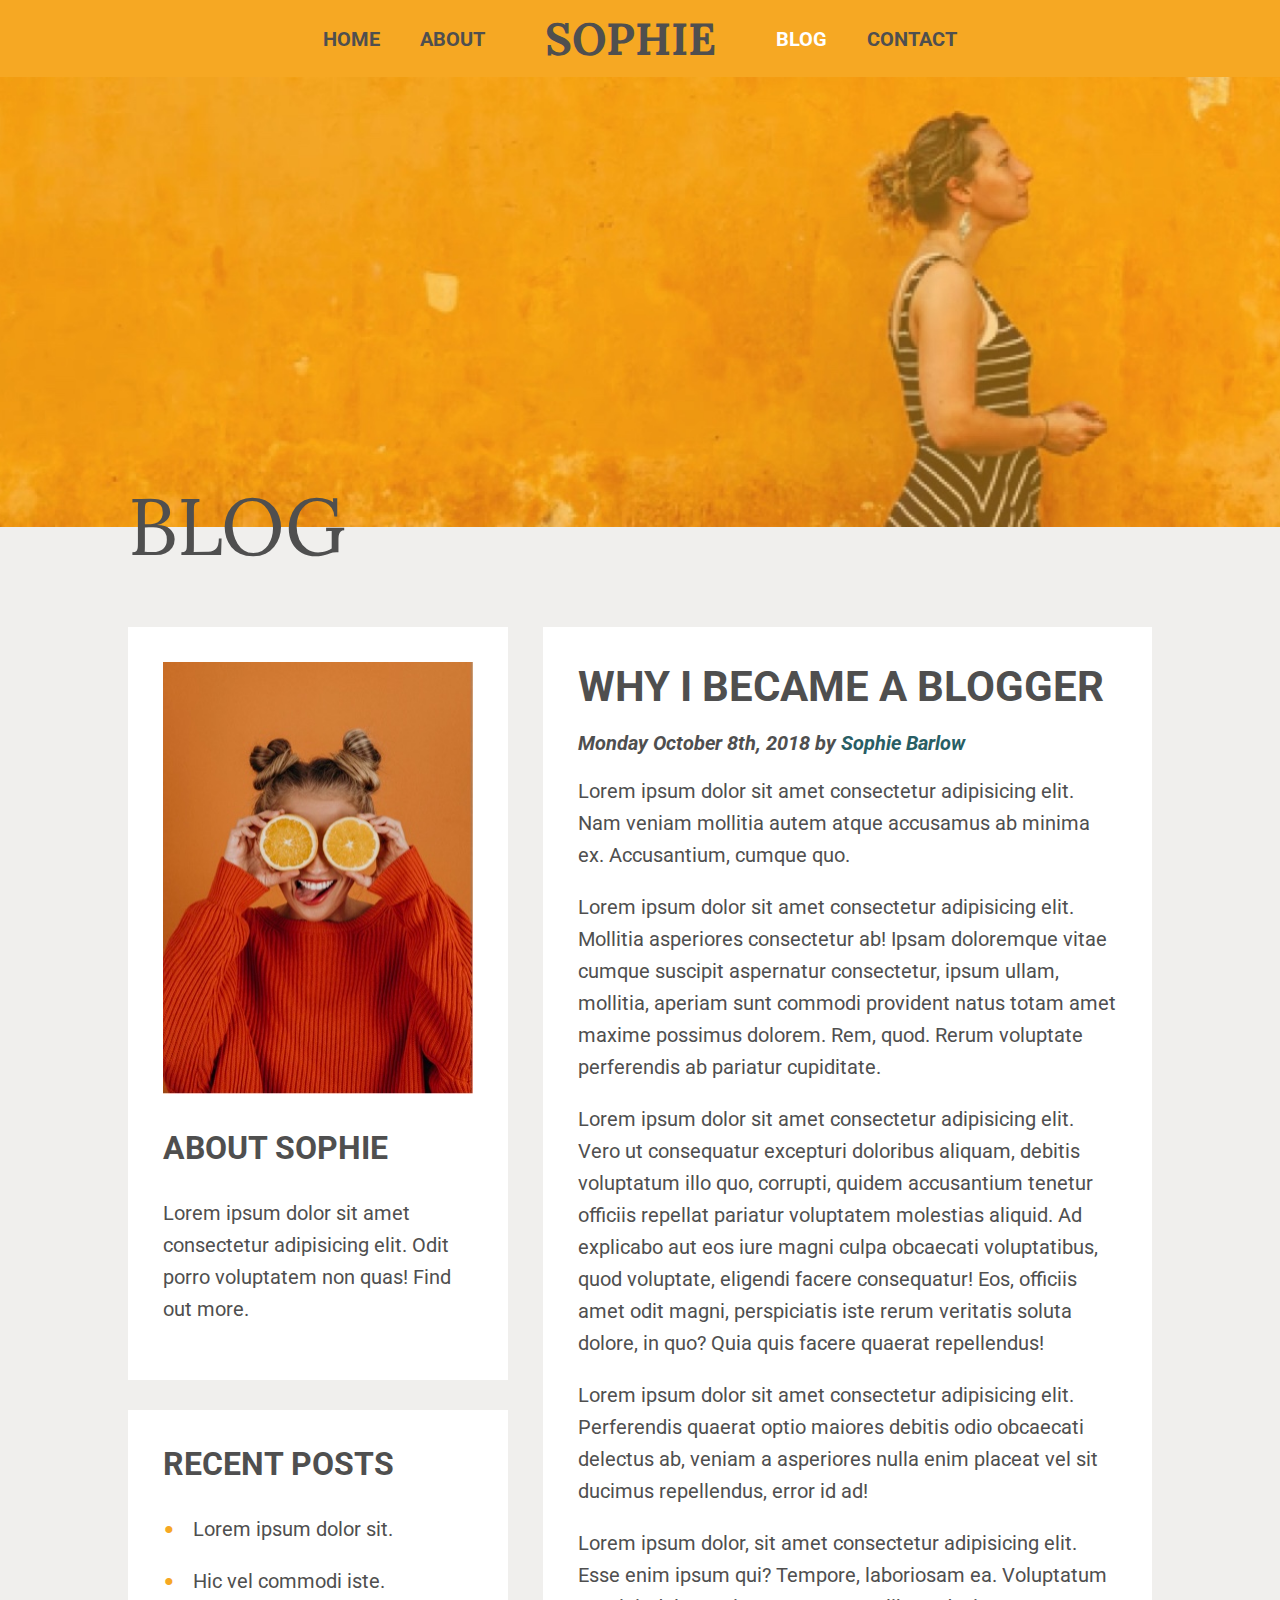
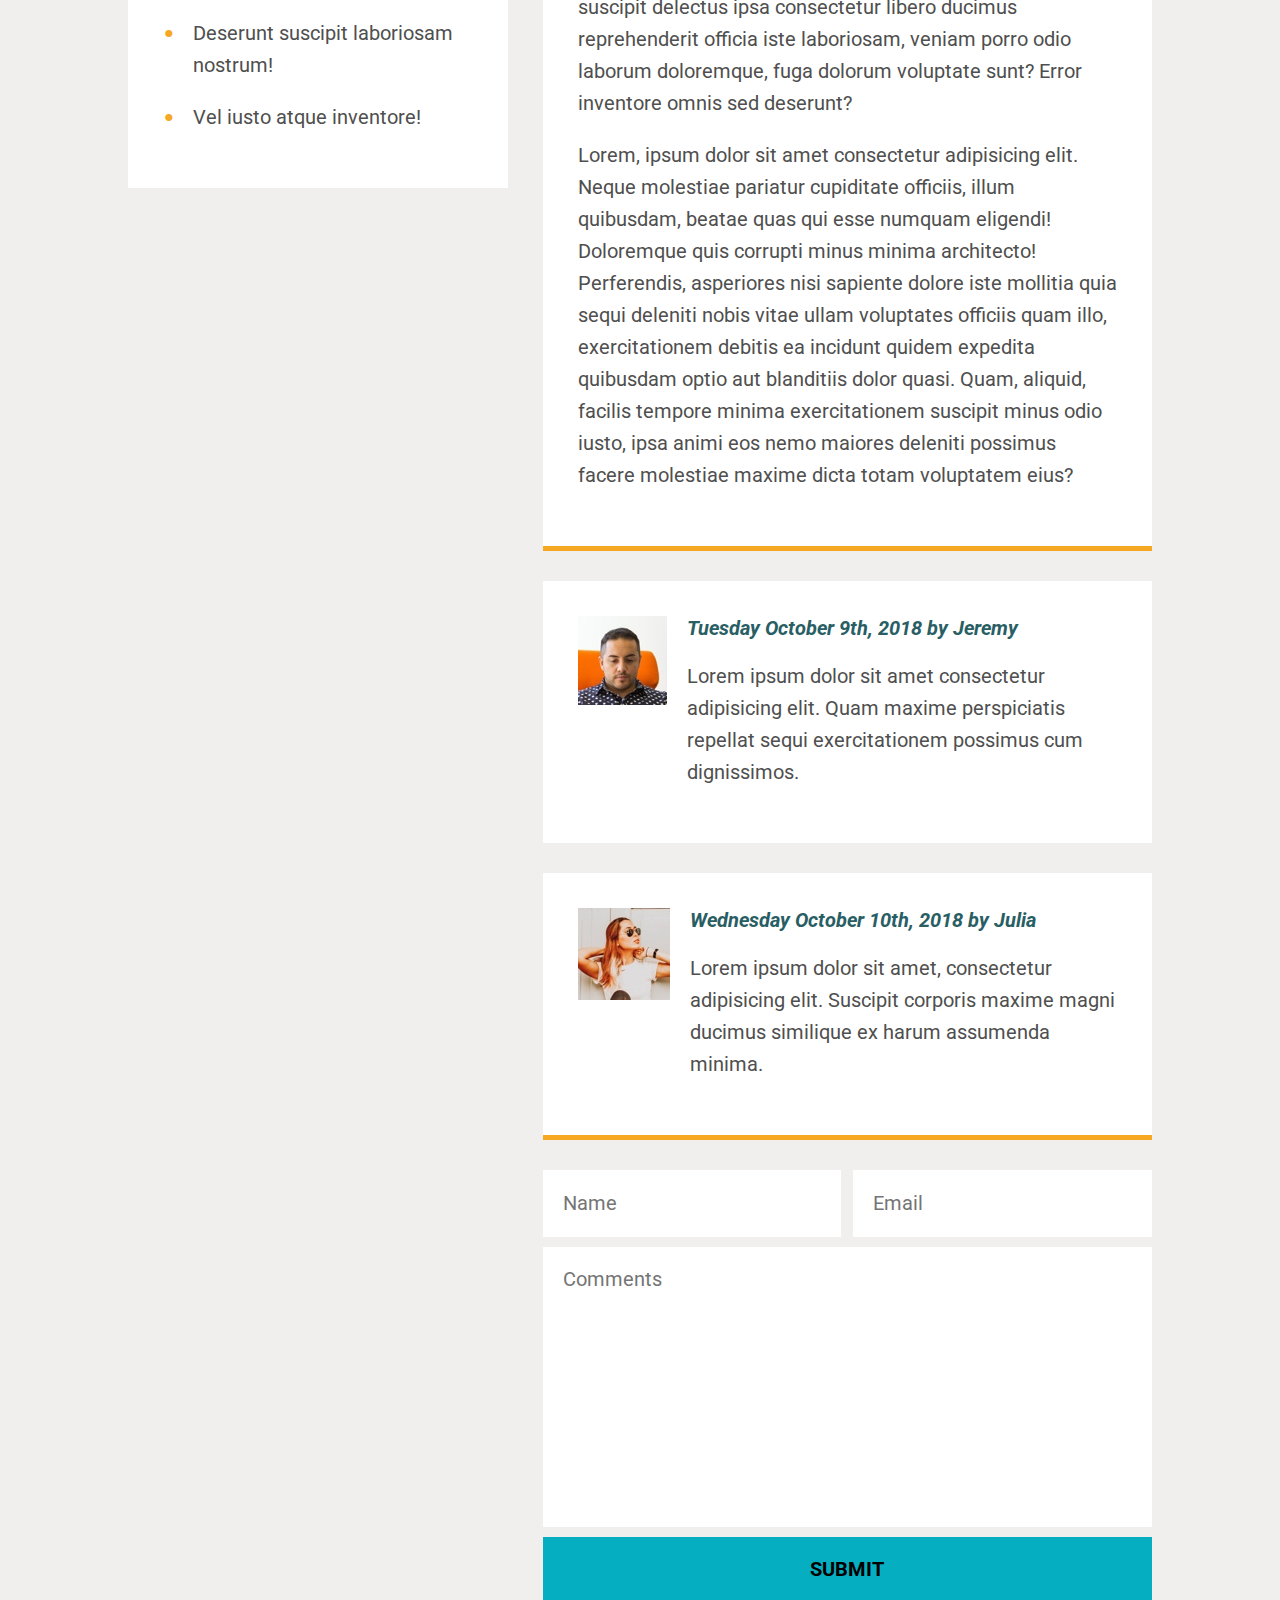
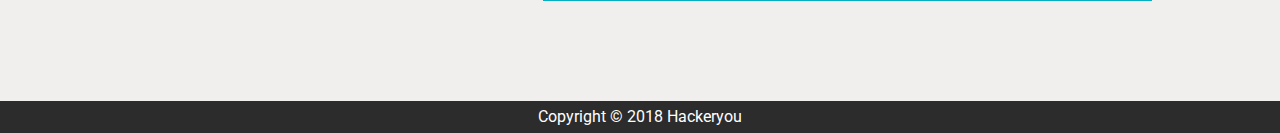
==== commit 56fffdc7: "seems pretty close to done" ====
--- a/blog.html
+++ b/blog.html
@@ -85,17 +85,23 @@
                         <img src="assets/blog-image-3.jpg" alt="">
                     </figure>
                     <div class="tile__contents">
-                        <h4 class="tile__date-and-author tile__date-and-author--archive">Tuesday October 9th, 2018 by Jeremy</h4>
-                        <p class="paragraph">Lorem ipsum dolor sit amet consectetur adipisicing elit. Quam maxime perspiciatis repellat sequi exercitationem possimus cum dignissimos.</p>
+                        <!-- links out to blog -->
+                        <a href="#">
+                            <h4 class="tile__date-and-author tile__date-and-author--archive">Tuesday October 9th, 2018 by Jeremy</h4>
+                            <p class="paragraph">Lorem ipsum dolor sit amet consectetur adipisicing elit. Quam maxime perspiciatis repellat sequi exercitationem possimus cum dignissimos.</p>
+                        </a>
                     </div>
                 </div>
                 <div class="tile tile--border tile--author-image">
                     <figure class="author-image">
-                        <img src="assets/blog-image-3.jpg" alt="">
+                        <img src="assets/blog-image-4.jpg" alt="">
                     </figure>
                     <div class="tile__contents">
-                        <h4 class="tile__date-and-author tile__date-and-author--archive">Wednesday October 10th, 2018 by Julia</h4>
-                        <p class="paragraph">Lorem ipsum dolor sit amet, consectetur adipisicing elit. Suscipit corporis maxime magni ducimus similique ex harum assumenda minima.</p>
+                        <a href="#"> 
+                            <!-- links out to blog -->
+                            <h4 class="tile__date-and-author tile__date-and-author--archive">Wednesday October 10th, 2018 by Julia</h4>
+                            <p class="paragraph">Lorem ipsum dolor sit amet, consectetur adipisicing elit. Suscipit corporis maxime magni ducimus similique ex harum assumenda minima.</p>
+                        </a>
                     </div>
                 </div>
                 <form action="" class="form-styling">
--- a/styles/style.css
+++ b/styles/style.css
@@ -338,16 +338,16 @@
     width: 65%; }
   .section-blurb--grey {
     background-color: #f0efed; }
-  .section-blurb__heading, .tile .social-nav__heading {
+  .section-blurb__heading, .tile__heading {
     text-transform: uppercase;
     padding: 0 0 10px 0; }
-    .section-blurb__heading--large, .tile .social-nav--large {
+    .section-blurb__heading--large, .tile__heading--large {
       font-family: 'Roboto', sans-serif;
       color: #4f4f4f;
       font-weight: bold;
       text-decoration: none;
       font-size: 4.2rem; }
-    .section-blurb__heading--small, .tile .social-nav--small {
+    .section-blurb__heading--small, .tile__heading--small {
       font-family: 'Roboto', sans-serif;
       color: #4f4f4f;
       font-weight: bold;
@@ -393,7 +393,7 @@
 @media (max-width: 400px) {
   .section-blurb .paragraph {
     display: none; }
-  .section-blurb__heading, .tile .social-nav__heading {
+  .section-blurb__heading, .tile__heading {
     padding-bottom: 40px; } }
 
 .btn {
@@ -533,7 +533,7 @@
         box-shadow: none; } }
 
 @media (max-width: 440px) {
-  .blog-preview .section-blurb__heading, .blog-preview .tile .social-nav__heading, .tile .blog-preview .social-nav__heading {
+  .blog-preview .section-blurb__heading, .blog-preview .tile__heading {
     margin-bottom: 40px; }
   .blog-preview .paragraph {
     display: none; } }
@@ -553,7 +553,7 @@
     flex: 1 0 450px;
     list-style: none;
     padding-left: 30px; }
-    .site-map-nav__item:hover .section-blurb__heading, .site-map-nav__item:hover .tile .social-nav__heading, .tile .site-map-nav__item:hover .social-nav__heading {
+    .site-map-nav__item:hover .section-blurb__heading, .site-map-nav__item:hover .tile__heading {
       border-bottom: 4px solid #05afc1; }
     .site-map-nav__item:hover .site-map-nav__icon .icon {
       background-color: #05afc1; }
@@ -583,7 +583,7 @@
   .site-map-nav .section-blurb {
     text-align: left;
     padding: 0; }
-    .site-map-nav .section-blurb__heading, .site-map-nav .tile .social-nav__heading, .tile .site-map-nav .social-nav__heading {
+    .site-map-nav .section-blurb__heading, .site-map-nav .tile__heading {
       border-bottom: 4px solid #f0efed; }
 
 @media (max-width: 700px) {
@@ -615,7 +615,7 @@
 
 .blog {
   background: #f0efed;
-  padding-top: 100px; }
+  padding: 100px 0; }
   .blog .wrapper {
     display: -webkit-box;
     display: -ms-flexbox;
@@ -635,9 +635,11 @@
     -ms-flex: 1 0 480px;
     flex: 1 0 480px; }
 
-@media (max-width: 1060px) {
+@media (max-width: 800px) {
   .blog__aside {
-    margin-right: 0; } }
+    margin-right: 0; }
+  .blog__main {
+    max-width: 100%; } }
 
 .tile {
   padding: 35px;
@@ -654,6 +656,10 @@
   .tile .social-nav__list-item-link {
     padding-right: 20px;
     color: #f6a823; }
+  .tile .paragraph {
+    padding-bottom: 0; }
+  .tile__heading--large {
+    padding-bottom: 20px; }
   .tile--flex {
     display: -webkit-box;
     display: -ms-flexbox;
@@ -704,10 +710,8 @@
     border-bottom: 5px solid #f6a823; }
   .tile--contacts {
     margin-right: 35px; }
-  .tile .paragraph {
-    padding-bottom: 0; }
-
-@media (max-width: 1065px) {
+
+@media (max-width: 850px) {
   .tile__image {
     margin-right: 35px;
     margin-bottom: 0;
@@ -715,18 +719,31 @@
     flex-basis: 180px; }
   .tile__contents {
     -ms-flex-preferred-size: 180px;
-    flex-basis: 180px; } }
-
-@media (max-width: 625px) {
+    flex-basis: 180px; }
+  .tile--contacts {
+    margin: 0 0 40px 0; } }
+
+@media (max-width: 500px) {
+  .tile .author-image {
+    display: none; }
+  .tile--flex {
+    -ms-flex-wrap: nowrap;
+    flex-wrap: nowrap;
+    -webkit-box-orient: vertical;
+    -webkit-box-direction: normal;
+    -ms-flex-direction: column;
+    flex-direction: column; }
   .tile__image {
     margin-right: 0;
     margin-bottom: 35px; } }
 
 .form-styling {
-  border: 2px solid tomato;
   -webkit-box-flex: 1;
   -ms-flex-positive: 1;
   flex-grow: 1; }
+  .form-styling .user-name,
+  .form-styling .user-email {
+    width: 49%; }
   .form-styling__user {
     display: -webkit-box;
     display: -ms-flexbox;
@@ -753,6 +770,11 @@
     width: 100%;
     border: none; }
 
+@media (max-width: 800px) {
+  .form-styling .user-name,
+  .form-styling .user-email {
+    width: 100%; } }
+
 .contact {
   background: #f0efed;
   padding: 100px 0; }
@@ -760,6 +782,18 @@
     display: -webkit-box;
     display: -ms-flexbox;
     display: flex; }
+  .contact__address-list-item {
+    line-height: 2; }
+
+@media (max-width: 850px) {
+  .contact .wrapper {
+    display: -webkit-box;
+    display: -ms-flexbox;
+    display: flex;
+    -webkit-box-orient: vertical;
+    -webkit-box-direction: normal;
+    -ms-flex-direction: column;
+    flex-direction: column; } }
 
 .legal {
   background: #2c2c2c;
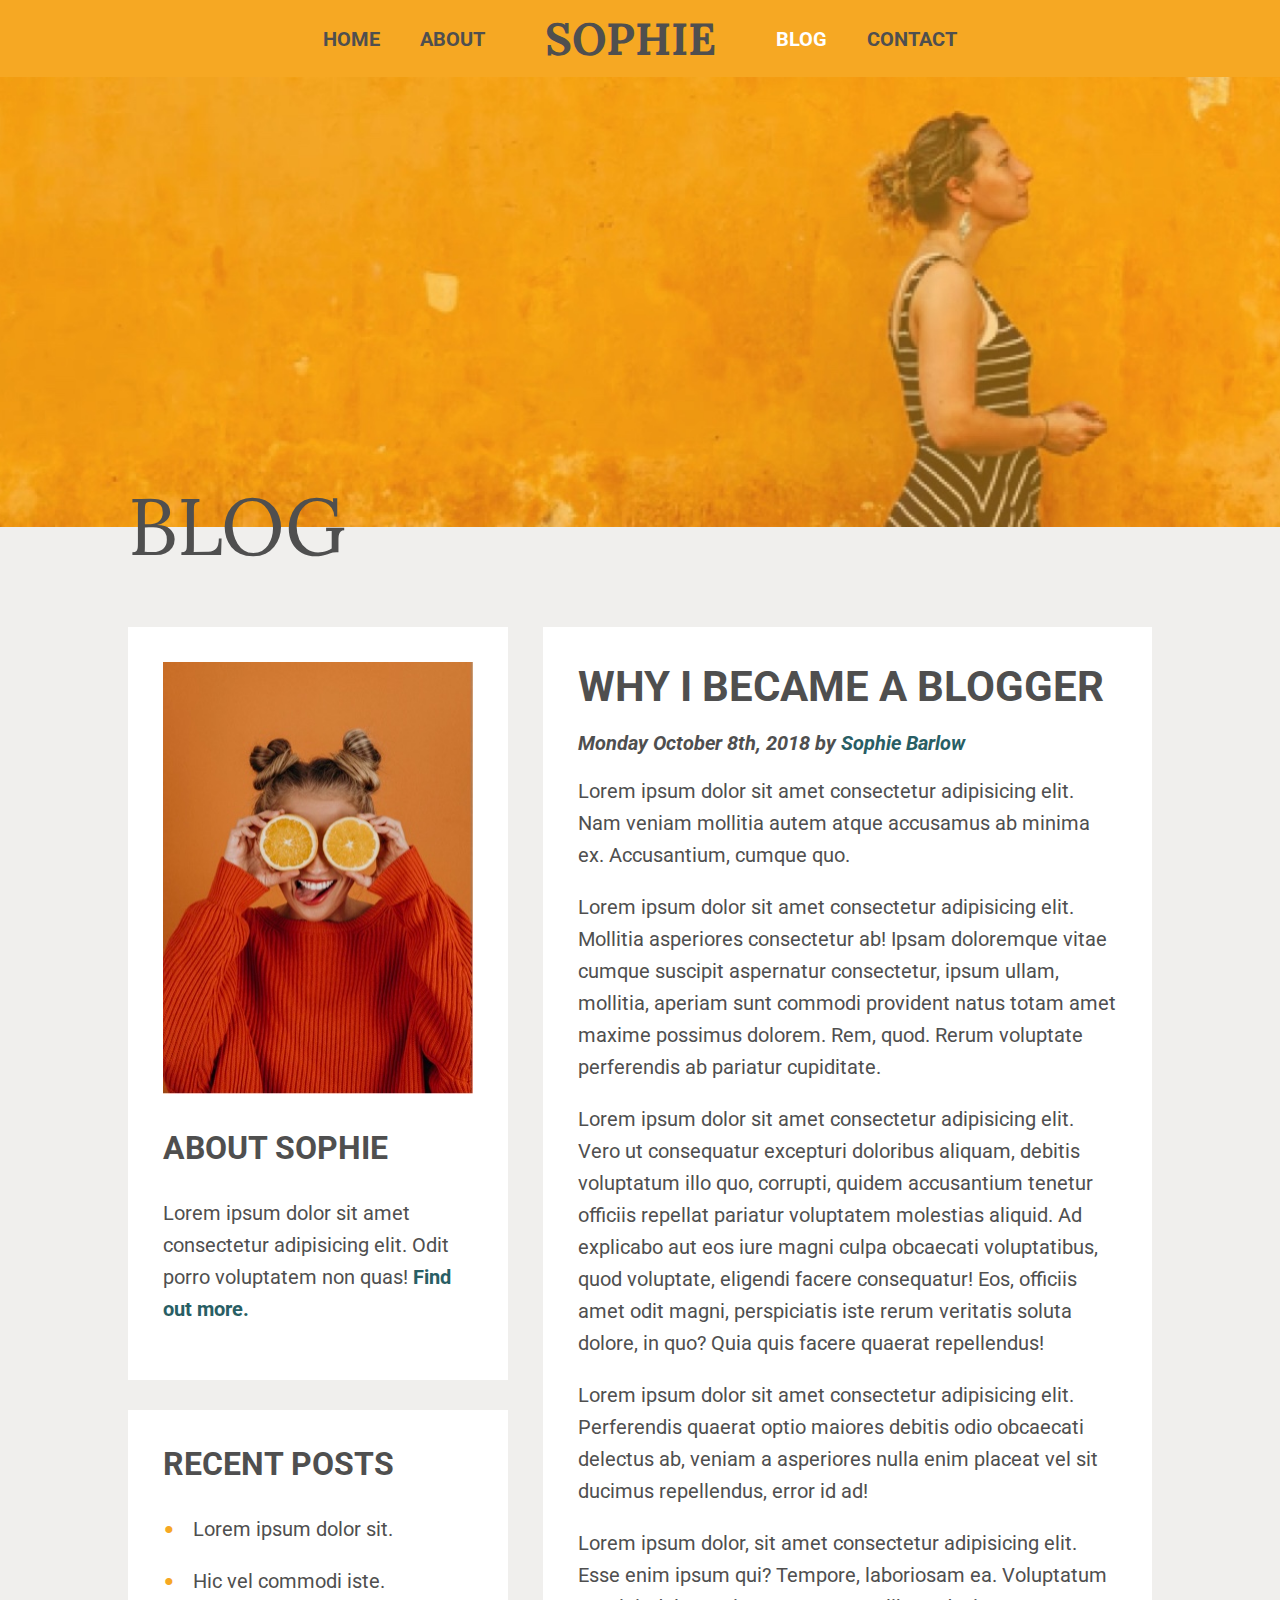
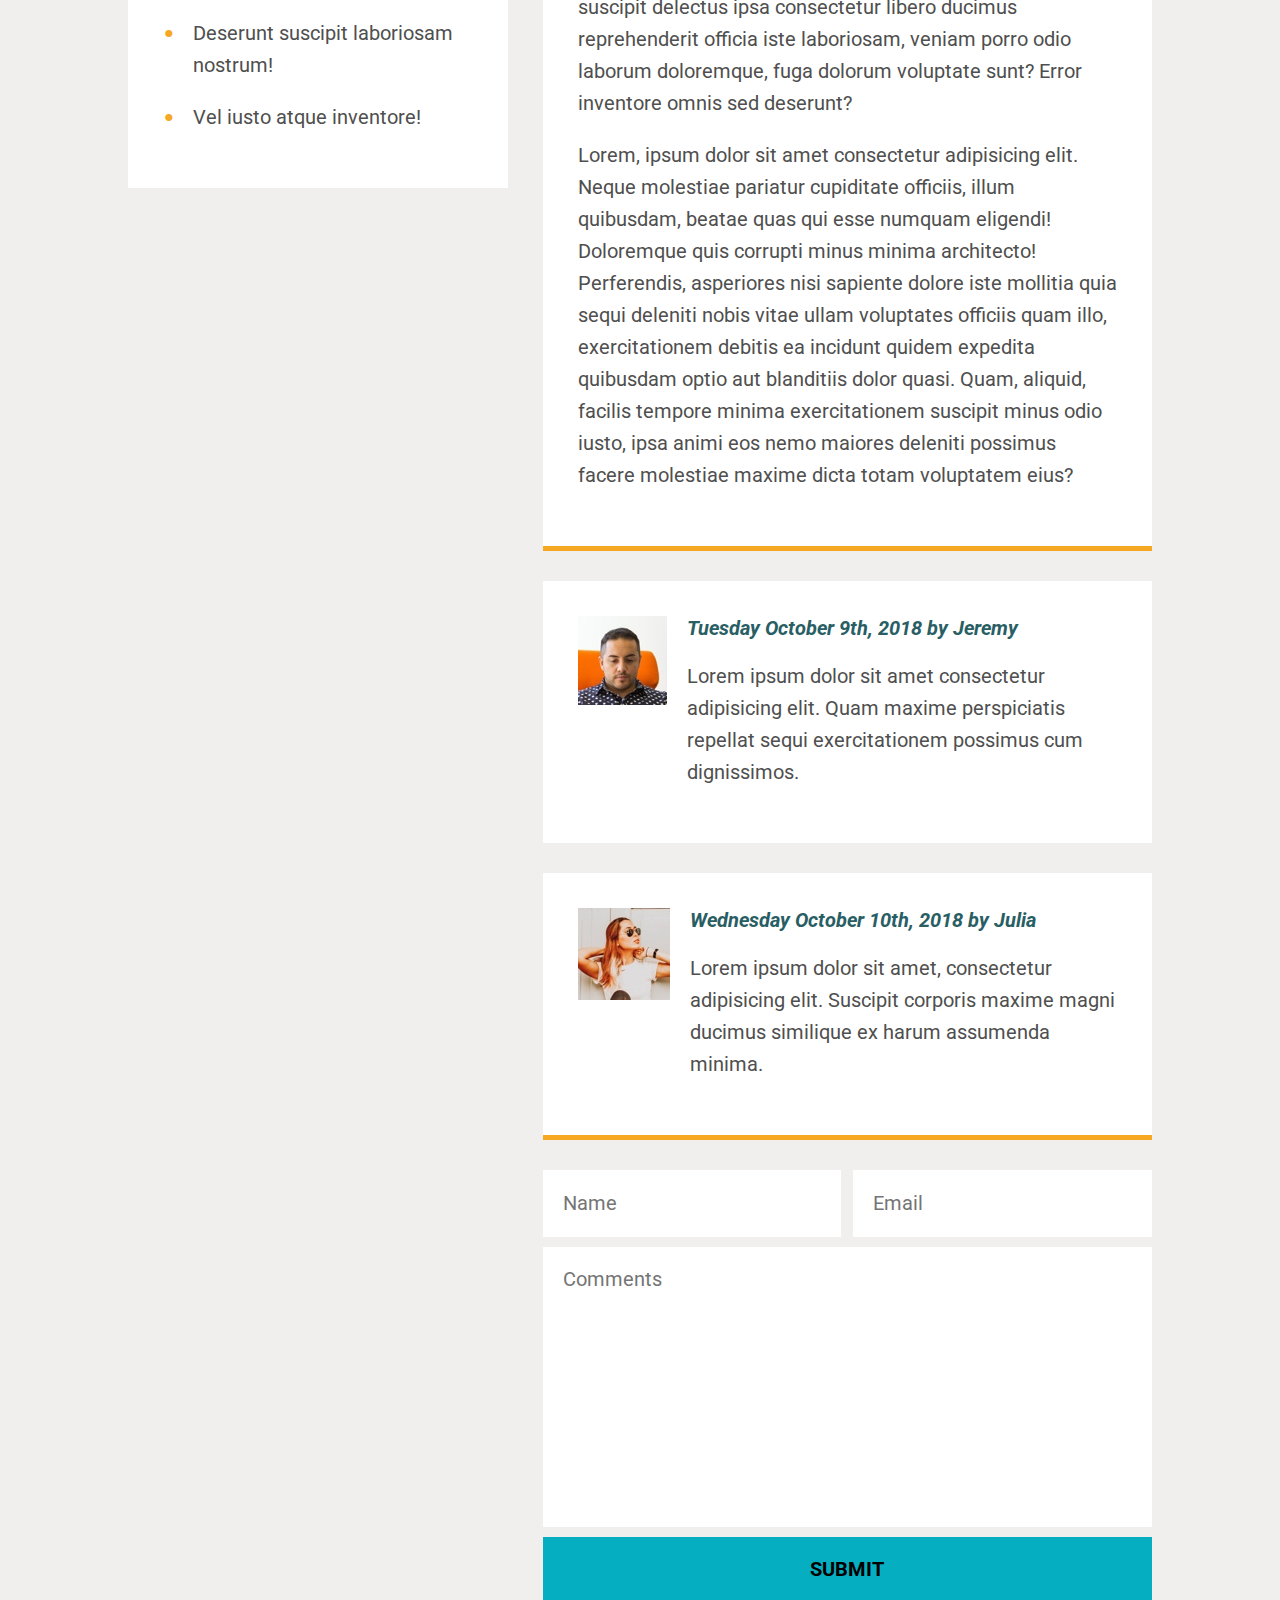
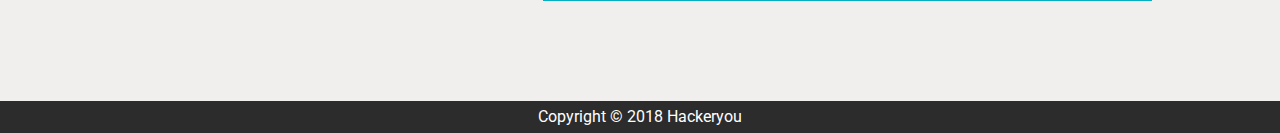
==== commit 61dd9e5e: "I'll take another look in the morning but it looks pretty alright" ====
--- a/blog.html
+++ b/blog.html
@@ -23,17 +23,27 @@
                 <li class="header-nav__item"><a class="header-nav__item-link" href="contact.html">Contact</a></li>
             </ul>
         </nav>
-        <section class="hero--blog">
-            <!-- <div class="heading-image--blog">
-                <img src="./assets/blog-image-1.jpg" alt="Sophie, running in front of a yellow wall.">
-            </div> -->
-
+        <section class="hero hero--blog">
             <div class="wrapper">
                 <div class="hero__element--secondary">
                     <h1 class="title title--blog">Blog</h1>
                 </div>
             </div>
-        </section>        
+            <div class="mobile-menu">
+                <h4 class="mobile-menu__button">Menu</h4>
+            </div>
+        </section>      
+        <nav class="mobile-nav">
+            <ul class="mobile-nav__list">
+                <li class="mobile-nav__item"><a class="mobile-nav__item-link" href="index.html">Home</a></li>
+                <li class="mobile-nav__item"><a class="mobile-nav__item-link" href="#about">About</a></li>
+                <li class="mobile-nav__item mobile-nav__item--active"><a class="mobile-nav__item-link" href="blog.html">Blog</a></li>
+                <li class="mobile-nav__item"><a class="mobile-nav__item-link" href="contact.html">Contact</a></li>
+                <li class="mobile-nav__item mobile-nav__item--close-nav">
+                    <h4>Close Menu</h4>
+                </li>
+            </ul>
+        </nav>
     </header>    
     <main class="blog">
         <div class="wrapper">
@@ -44,7 +54,7 @@
                     </figure>
                     <div class="tile__contents">
                         <h3 class="tile__heading tile__heading--small">About Sophie</h3>
-                        <p class="paragraph">Lorem ipsum dolor sit amet consectetur adipisicing elit. Odit porro voluptatem non quas! <a href="#">Find out more.</a></p>
+                        <p class="paragraph">Lorem ipsum dolor sit amet consectetur adipisicing elit. Odit porro voluptatem non quas! <a class="link-to-about" href="index.html">Find out more.</a></p>
                     </div>
                 </div>
                 <div class="tile">
@@ -127,7 +137,32 @@
     <footer class="legal">
         <p>Copyright &copy; 2018 Hackeryou</p>
     </footer>
+    <script src="https://ajax.googleapis.com/ajax/libs/jquery/1.10.2/jquery.min.js"></script>
+    <script>
+
+        $(document).ready(function () {
+            $(".mobile-menu").on("click", function () {
+                console.log("I'm clicked!");
+                $(".mobile-nav").addClass("nav-open");
+                $(".mobile-menu").addClass("hide-mobile-menu");
+            });
+
+            $(".mobile-nav__item--close-nav").on("click", function () {
+                console.log("I'm clicked!");
+                $(".mobile-nav").removeClass("nav-open");
+                $(".mobile-menu").removeClass("hide-mobile-menu");
+            });
 
 
+
+
+        });
+
+
+
+    </script>
+
 </body>
+
+
 </html>--- a/styles/style.css
+++ b/styles/style.css
@@ -229,6 +229,70 @@
       color: #fff; }
   .header-nav__item-link {
     padding: 10px 20px; }
+
+@media (max-width: 800px) {
+  .header-nav {
+    display: none; } }
+
+.mobile-nav {
+  display: none;
+  width: 100%;
+  position: absolute;
+  bottom: 0; }
+  .mobile-nav__list {
+    display: -webkit-box;
+    display: -ms-flexbox;
+    display: flex;
+    -webkit-box-orient: vertical;
+    -webkit-box-direction: normal;
+    -ms-flex-direction: column;
+    flex-direction: column;
+    -ms-flex-pack: distribute;
+    justify-content: space-around;
+    height: 50vh;
+    width: 100%;
+    font-family: 'Roboto', sans-serif;
+    color: #4f4f4f;
+    font-weight: bold;
+    text-decoration: none;
+    font-size: 3rem;
+    text-transform: uppercase; }
+  .mobile-nav__item {
+    background: rgba(245, 168, 34, 0.541);
+    height: 20%;
+    display: -webkit-box;
+    display: -ms-flexbox;
+    display: flex;
+    -webkit-box-align: center;
+    -ms-flex-align: center;
+    align-items: center;
+    border-bottom: 1px dotted black; }
+    .mobile-nav__item:hover {
+      cursor: pointer; }
+    .mobile-nav__item--active {
+      background-color: rgba(168, 38, 6, 0.562); }
+    .mobile-nav__item :last-child {
+      padding-left: 30px; }
+  .mobile-nav__item-link {
+    display: -webkit-box;
+    display: -ms-flexbox;
+    display: flex;
+    -webkit-box-align: center;
+    -ms-flex-align: center;
+    align-items: center;
+    padding-left: 30px;
+    width: 100%;
+    height: 100%; }
+
+.mobile-nav.nav-open {
+  display: -webkit-box;
+  display: -ms-flexbox;
+  display: flex; }
+
+.hero .mobile-menu {
+  display: none; }
+  .hero .mobile-menu:hover {
+    cursor: pointer; }
 
 .hero--index {
   background-color: #f6a823;
@@ -297,6 +361,9 @@
   position: relative;
   top: 40px; }
 
+.hero .mobile-menu.hide-mobile-menu {
+  display: none; }
+
 .title {
   text-transform: uppercase; }
   .title--index {
@@ -320,7 +387,112 @@
   .hero__element--image {
     display: none; }
   .hero__element--primary {
-    margin: auto; } }
+    margin: auto;
+    padding: 0; } }
+
+@media (max-width: 800px) {
+  .hero {
+    position: relative;
+    background-image: url(../assets/home-image-1.jpg);
+    background-repeat: no-repeat;
+    background-size: cover;
+    background-position: 50% 25%;
+    display: -webkit-box;
+    display: -ms-flexbox;
+    display: flex;
+    -webkit-box-orient: vertical;
+    -webkit-box-direction: normal;
+    -ms-flex-direction: column;
+    flex-direction: column;
+    -webkit-box-pack: justify;
+    -ms-flex-pack: justify;
+    justify-content: space-between; }
+    .hero .mobile-menu {
+      display: -webkit-box;
+      display: -ms-flexbox;
+      display: flex;
+      width: 100%;
+      -webkit-box-pack: center;
+      -ms-flex-pack: center;
+      justify-content: center;
+      -webkit-box-align: center;
+      -ms-flex-align: center;
+      align-items: center;
+      text-transform: uppercase;
+      text-align: center;
+      background: rgba(245, 168, 34, 0.541);
+      line-height: 3.5; }
+      .hero .mobile-menu__button {
+        font-family: 'Roboto', sans-serif;
+        color: #4f4f4f;
+        font-weight: bold;
+        text-decoration: none;
+        font-size: 3rem; }
+    .hero--index {
+      height: 100vh;
+      -webkit-box-pack: justify;
+      -ms-flex-pack: justify;
+      justify-content: space-between; }
+    .hero--blog, .hero--contact {
+      height: 100vh; }
+    .hero--index-flex-wrapper {
+      display: -webkit-box;
+      display: -ms-flexbox;
+      display: flex;
+      -webkit-box-pack: justify;
+      -ms-flex-pack: justify;
+      justify-content: space-between;
+      -webkit-box-align: center;
+      -ms-flex-align: center;
+      align-items: center; }
+    .hero__element--primary {
+      width: 100%;
+      margin: 0;
+      padding-top: 50px;
+      -webkit-box-pack: end;
+      -ms-flex-pack: end;
+      justify-content: flex-end; }
+      .hero__element--primary::before {
+        display: none; }
+    .hero__element--secondary {
+      position: static;
+      display: -webkit-box;
+      display: -ms-flexbox;
+      display: flex;
+      -webkit-box-pack: end;
+      -ms-flex-pack: end;
+      justify-content: flex-end;
+      text-align: left; }
+  .title {
+    text-transform: uppercase; }
+    .title--index {
+      font-family: 'Lora', serif;
+      color: #4f4f4f;
+      font-weight: 400;
+      text-decoration: none;
+      font-size: 6rem;
+      position: relative;
+      color: white; }
+      .title--index::before {
+        content: "";
+        display: block;
+        background-image: url(../assets/circle-text.png);
+        background-repeat: no-repeat;
+        background-size: cover;
+        width: 87px;
+        height: 50px;
+        position: absolute;
+        top: -15px;
+        left: -22px; }
+    .title--blog, .title--contact {
+      font-family: 'Lora', serif;
+      color: #4f4f4f;
+      font-weight: 400;
+      text-decoration: none;
+      font-size: 6rem;
+      color: white;
+      position: relative;
+      top: 20px; } }
 
 .section-blurb {
   padding: 100px 0 120px 0; }
@@ -593,11 +765,15 @@
       padding: 40px 0; }
     .site-map-nav__item {
       position: relative;
-      padding: 0; }
+      padding: 0;
+      max-width: 100%; }
     .site-map-nav__icon {
       position: absolute; }
     .site-map-nav .section-blurb {
-      text-align: center; } }
+      text-align: center; }
+      .site-map-nav .section-blurb__heading, .site-map-nav .tile__heading {
+        padding-bottom: 5px;
+        margin-bottom: 15px; } }
 
 @media (max-width: 500px) {
   .site-map-nav__icon {
@@ -683,6 +859,9 @@
     flex-grow: 3;
     -ms-flex-preferred-size: 250px;
     flex-basis: 250px; }
+    .tile__contents .link-to-about {
+      color: #285e64;
+      font-weight: bold; }
   .tile__list-item--decorated {
     padding-left: 30px;
     position: relative; }
@@ -803,3 +982,5 @@
   line-height: 2; }
   .legal p {
     margin: 0; }
+
+/*# sourceMappingURL=style.css.map */